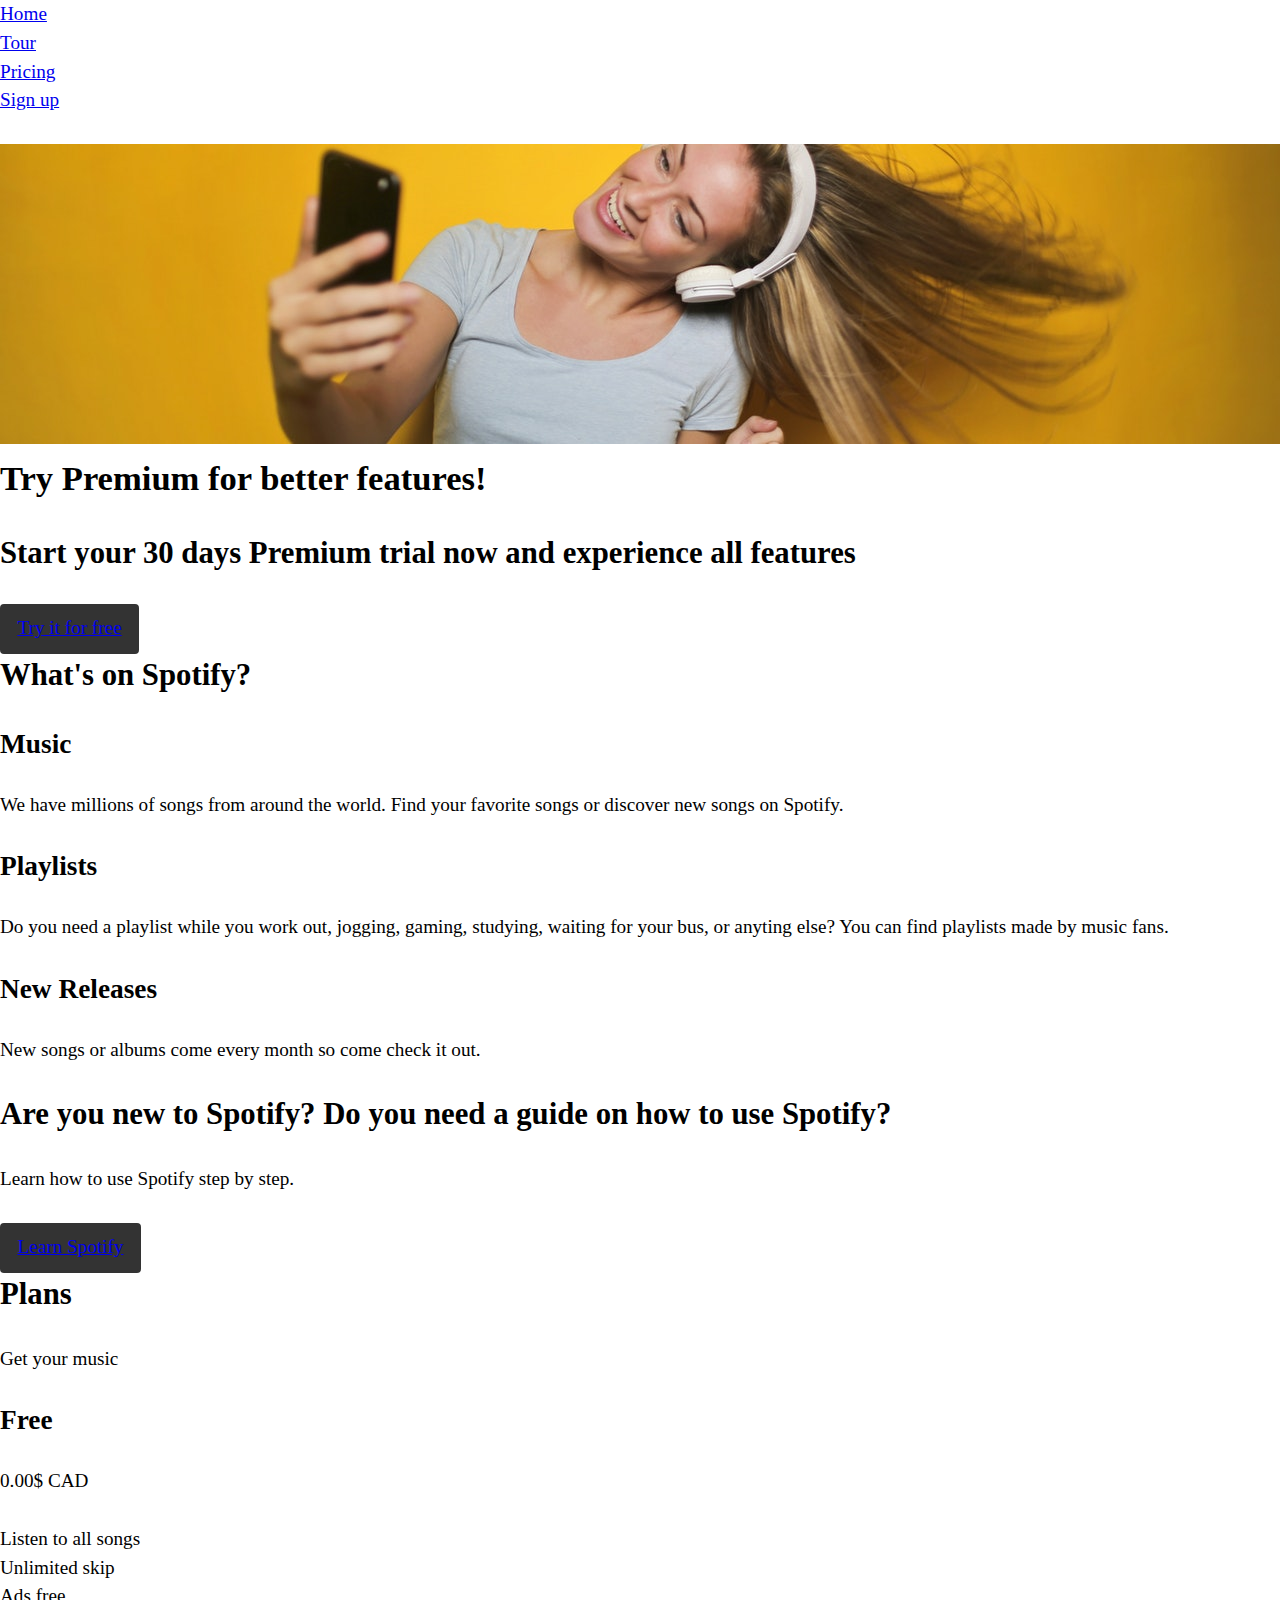
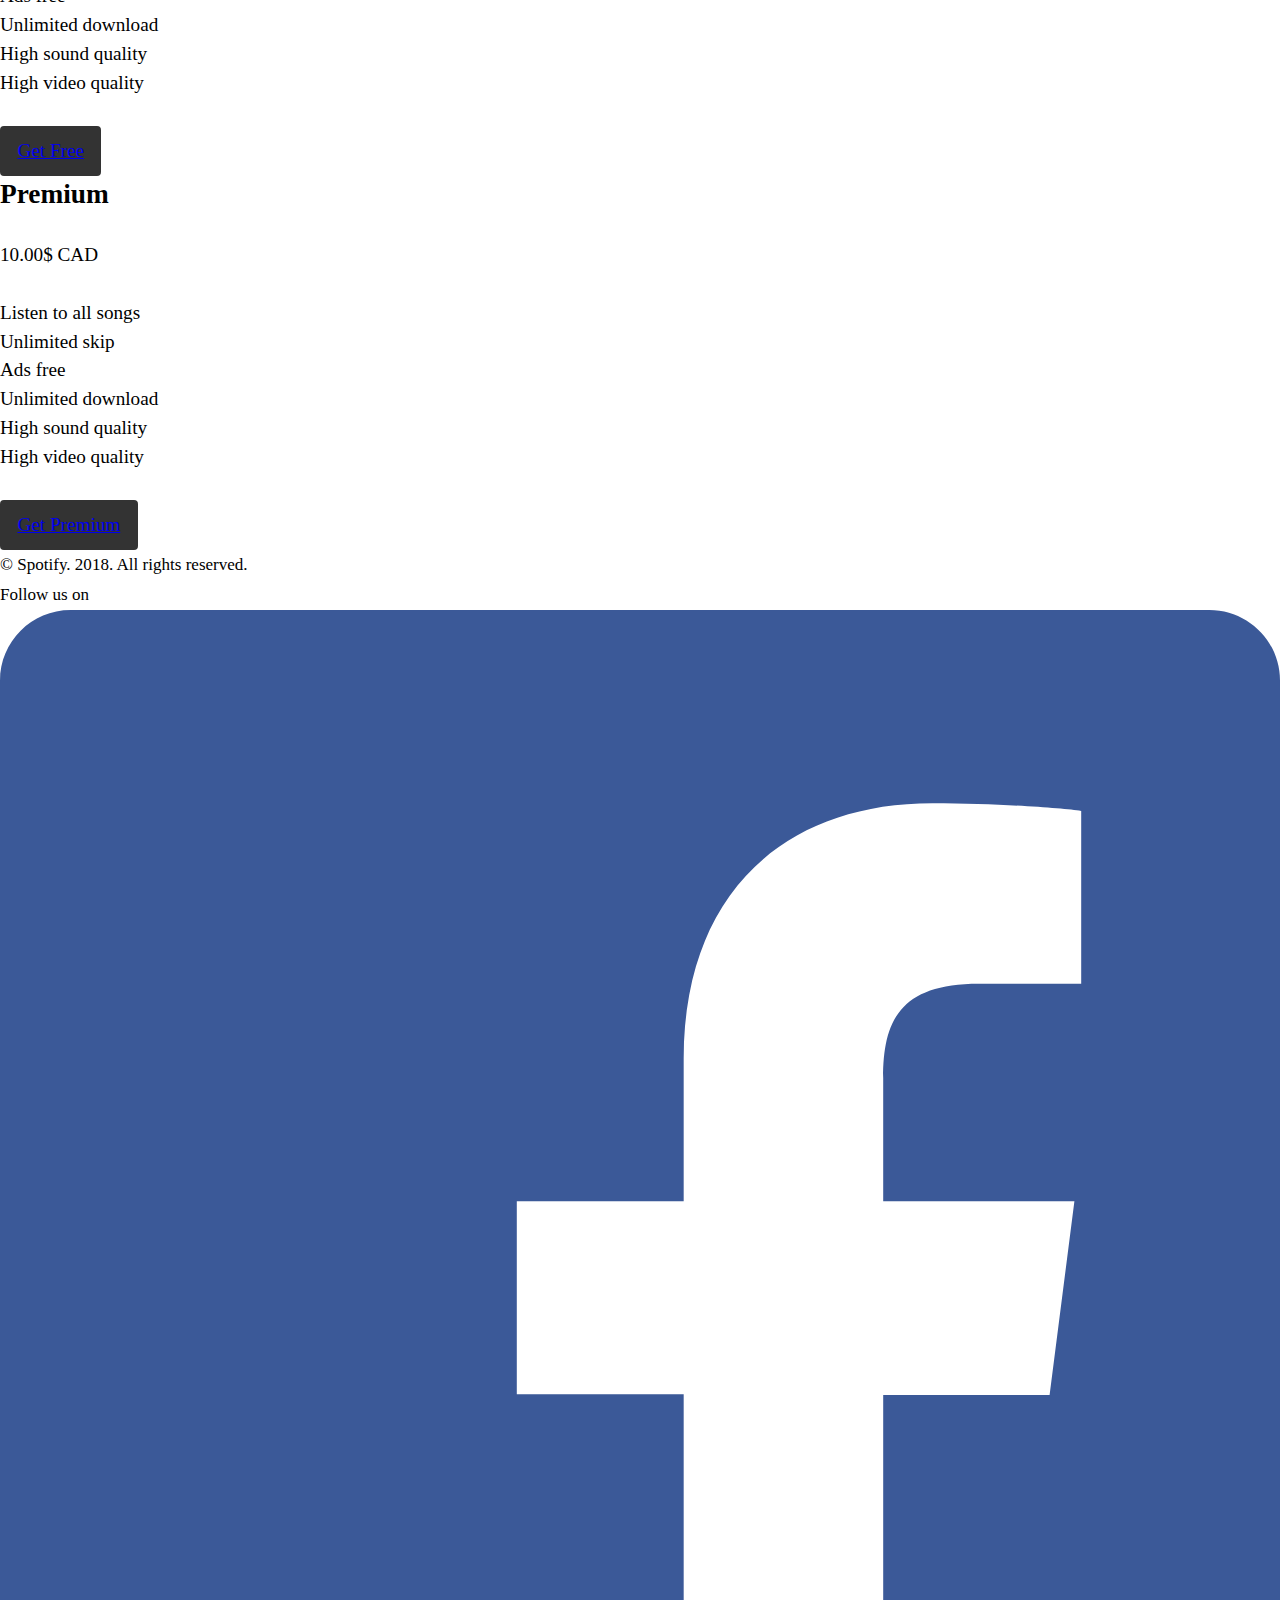
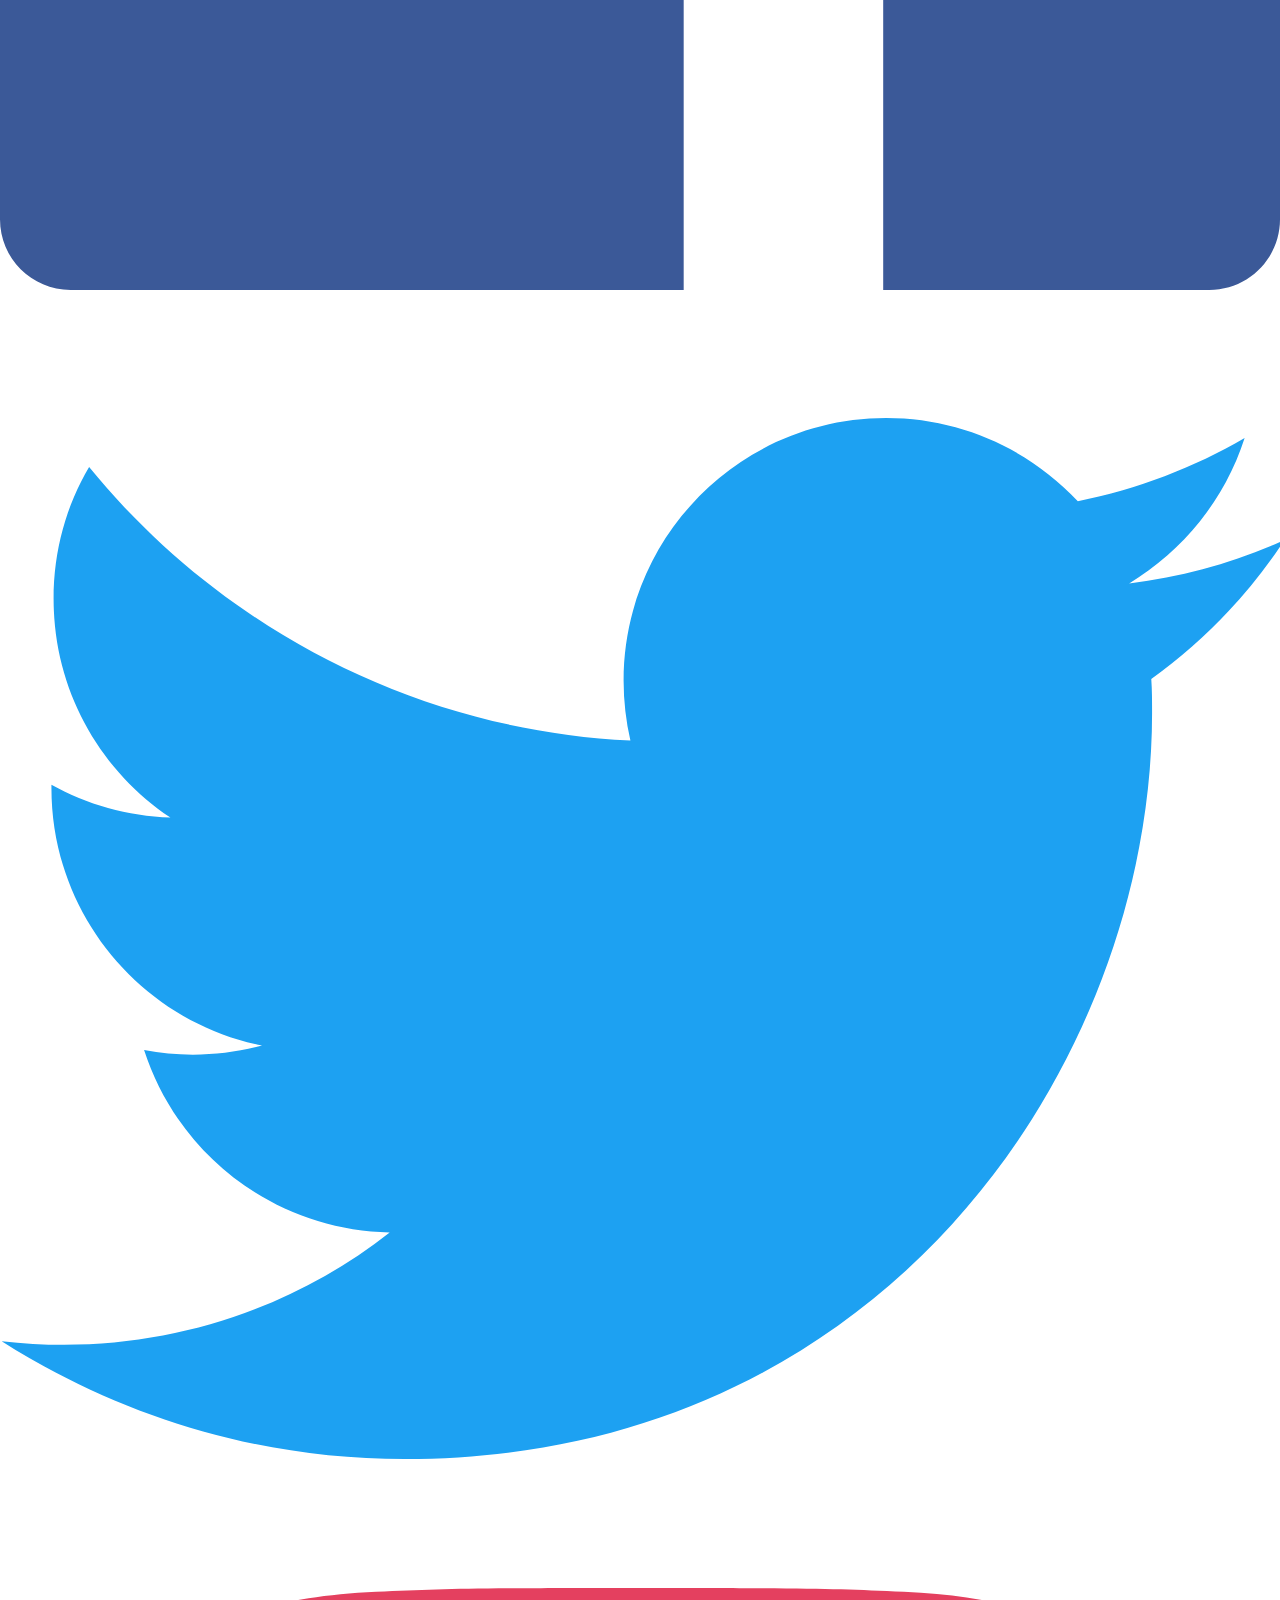
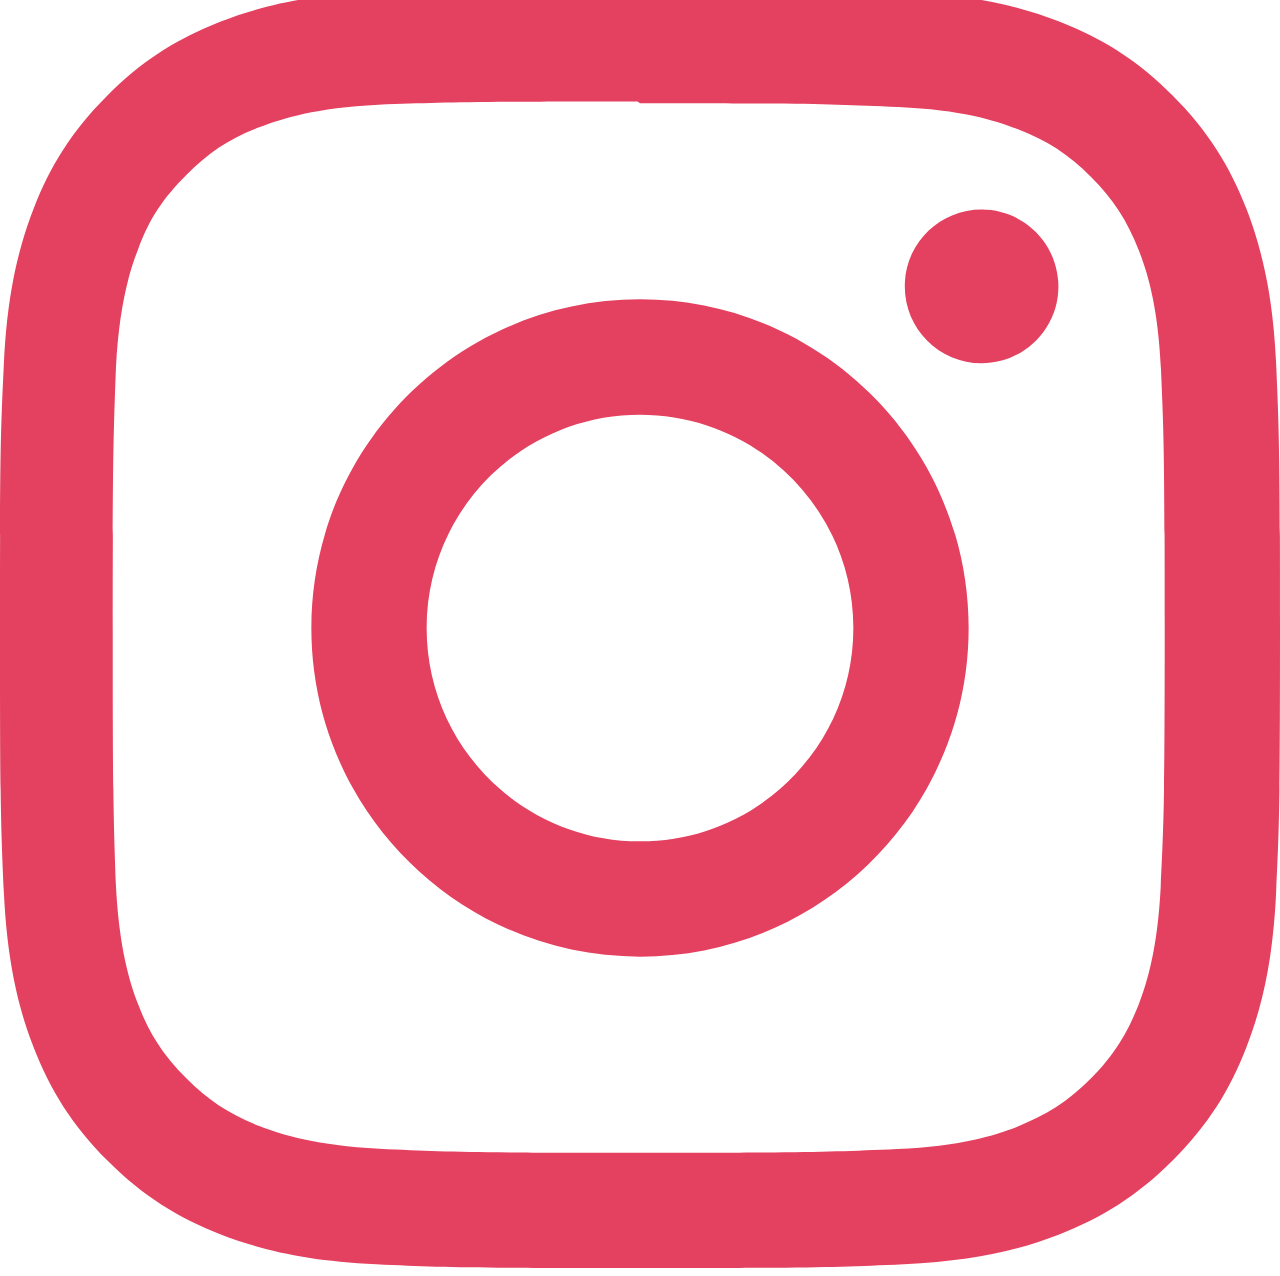
==== index.html @ 16ca2a99 "Add content to homepage" ====
<!DOCTYPE html>
<html lang="en-ca">
<head>
  <meta charset="utf-8">
  <title>Spotify–Home</title>
  <meta name="viewport" content="width=device-width,initial-scale=1">
  <link href="css/modules.css" rel="stylesheet">
  <link href="css/grid.css" rel="stylesheet">
  <link href="css/type.css" rel="stylesheet">
  <link href="css/main.css" rel="stylesheet">
</head>
<body>
  <header>
    <nav>
      <ul class="list-group">
        <li><a href="index.html">Home</a></li>
        <li><a href="tour.html">Tour</li>
        <li><a href="pricing.html">Pricing</a></li>
        <li><a href="sign-up.html">Sign up</a></li>
      </ul>
    </nav>
  </header>
  <main>
    <div>
      <img src="images/banner.jpeg" alt="Banner">
      <h1>Try Premium for better features!</h1>
      <h2>Start your 30 days Premium trial now and experience all features</h2>
      <button type="button" id="try-free"><a href="pricing.html">Try it for free</a></button>
    </div>
  </main>
  <section>
    <h2>What's on Spotify?</h2>
    <h3>Music</h3>
    <p>We have millions of songs from around the world. Find your favorite songs or discover new songs on Spotify.</p>
    <h3>Playlists</h3>
    <p>Do you need a playlist while you work out, jogging, gaming, studying, waiting for your bus, or anyting else? You can find playlists made by music fans.</p>
    <h3>New Releases</h3>
    <p>New songs or albums come every month so come check it out.</p>
  </section>
  <section>
    <h2>Are you new to Spotify? Do you need a guide on how to use Spotify?</h2>
    <p>Learn how to use Spotify step by step.</p>
    <button type="button" id="learn-spotify"><a href="tour.html">Learn Spotify</a></button>
  </section>
  <section>
    <h2>Plans</h2>
    <p>Get your music</p>
    <div>
      <div>
        <h3>Free</h3>
        <p>0.00$ CAD</p>
        <ul class="list-group">
          <li>Listen to all songs</li>
          <li>Unlimited skip</li>
          <li>Ads free</li>
          <li>Unlimited download</li>
          <li>High sound quality</li>
          <li>High video quality</li>
        </ul>
        <button type="button" id="free-plan"><a href="#">Get Free</a></button>
      </div>
      <div>
        <h3>Premium</h3>
        <p>10.00$ CAD</p>
        <ul class="list-group">
          <li>Listen to all songs</li>
          <li>Unlimited skip</li>
          <li>Ads free</li>
          <li>Unlimited download</li>
          <li>High sound quality</li>
          <li>High video quality</li>
        </ul>
        <button type="button" id="premium-plan"><a href="#">Get Premium</a></button>
      </div>
    </div>
    <footer>
      <div>
        <small>© Spotify. 2018. All rights reserved.</small>
      </div>
      <div>
        <small>Follow us on</small>
        <img src="images/facebook.svg" alt="Facebook">
        <img src="images/twitter.svg" alt="Twitter">
        <img src="images/instagram.svg" alt="Instagram">
      </div>
    </footer>
</body>
</html>
---- css/modules.css ----
/*
 * Modulifier || Code released under the UNLICENSE
 * Code under other copyrights & licenses listed below.
 * https://modulifier.web-dev.tools/#responsive;images;list-group;embed;media-object;icons;hidden;positioning;nice-lists;forms;buttons;accessibility;print
 */

@-moz-viewport { width: device-width; scale: 1; }
@-ms-viewport { width: device-width; scale: 1; }
@-o-viewport { width: device-width; scale: 1; }
@-webkit-viewport { width: device-width; scale: 1; }
@viewport { width: device-width; scale: 1; }

html {
  box-sizing: border-box;
  -moz-text-size-adjust: 100%;
  -ms-text-size-adjust: 100%;
  -webkit-text-size-adjust: 100%;
  text-size-adjust: 100%;
}

*, *::before, *::after {
  box-sizing: inherit;
}

body {
  margin: 0;
}

article,
aside,
details,
figcaption,
figure,
footer,
header,
main,
menu,
nav,
section,
summary {
  display: block;
}

audio,
canvas,
progress,
video {
  display: inline-block;
  vertical-align: baseline;
}

template {
  display: none;
}

details {
  cursor: pointer;
}

audio:not([controls]) {
  display: none;
  height: 0;
}

a,
area,
button,
input,
label,
select,
textarea,
[tabindex] {
  -ms-touch-action: manipulation;
  touch-action: manipulation;
}

img {
  border: 0;
}

.img-flex,
.img-flex img {
  display: block;
  width: 100%;
}

svg {
  fill: currentColor;
}

svg:not(:root) {
  overflow: hidden;
}

svg.img-flex {
  width: 100%;
  height: 100%;
}

.image-replacement, .ir {
  overflow: hidden;
  direction: ltr;
  text-align: left;
  text-indent: 100%;
  white-space: nowrap;
}

.list-group, .list-group-inline, .list-group--inline {
  padding-left: 0;
  list-style-type: none;
}

.list-group > dd {
  margin-left: 0;
}

.list-group-inline::before,
.list-group-inline::after,
.list-group--inline::before,
.list-group--inline::after {
  content: "";
  display: table;
}

.list-group-inline::after,
.list-group--inline::after {
  clear: both;
}

.list-group-inline > li,
.list-group--inline > li {
  display: inline-block;
}

.list-group-inline > dt,
.list-group--inline > dt {
  clear: left;
  float: left;
  width: 11em;
}

.list-group-inline > dd,
.list-group--inline > dd {
  float: left;
  min-width: 12em;
}

.embed {
  margin-left: 0;
  margin-right: 0;
  overflow: hidden;
  position: relative;
  width: 100%;
}

.embed-1by1, .embed--1by1 {
  padding-top: 100%; /* Square */
}

.embed-4by3, .embed--4by3 {
  padding-top: 75%; /* Traditional TV/computer screens */
}

.embed-iso216, .embed--iso216 {
  padding-top: 70.92%; /* A-standard paper sizes */
}

.embed-3by2, .embed--3by2 {
  padding-top: 66.6%; /* Classic 35 mm film & most digital photos, landscape */
}

.embed-2by3, .embed--2by3 {
  padding-top: 150%; /* Classic 35 mm film & most digital photos, portrait */
}

.embed-golden, .embed--golden {
  padding-top: 61.8%; /* The Golden Ratio */
}

.embed-16by9, .embed--16by9 {
  padding-top: 56.25%; /* HD TV */
}

.embed-185by100, .embed--185by100 {
  padding-top: 54.05%; /* Common widescreen cinema */
}

.embed-24by10, .embed--24by10 {
  padding-top: 41.667%; /* Widescreen cinema: 2.4:1 */
}

.embed-3by1, .embed--3by1 {
  padding-top: 33.3333%; /* Panorama photos */
}

.embed-4by1, .embed--4by1 {
  padding-top: 25%; /* Polyvision */
}

.embed-5by1, .embed--5by1 {
  padding-top: 20%; /* Really wide... */
}

.embed-item, .embed__item {
  min-height: 100%;
  left: 0;
  position: absolute;
  top: 0;
  width: 100%;
}

.media {
  overflow: hidden;
}

.media-img, .media__img {
  float: left;
}

.media-img-reversed, .media__img--reversed {
  float: right;
}

.media-img-stacked, .media__img--stacked {
  float: none;
}

.media-body, .media__body {
  overflow: hidden;
  min-width: 12em; /* Slightly less than 200px, responsiveness built in */
}

.icon {
  display: inline-block;
  position: relative;
  background: transparent none no-repeat center center;
  background-size: contain;
  vertical-align: middle;
}

.i-16, .i--16 {
  height: 16px;
  width: 16px;
}

.i-18, .i--18 {
  height: 18px;
  width: 18px;
}

.i-20, .i--20 {
  height: 20px;
  width: 20px;
}

.i-24, .i--24 {
  height: 24px;
  width: 24px;
}

.i-32, .i--32 {
  height: 32px;
  width: 32px;
}

.i-48, .i--48 {
  height: 48px;
  width: 48px;
}

.i-64, .i--64 {
  height: 64px;
  width: 64px;
}

.i-96, .i--96 {
  height: 96px;
  width: 96px;
}

.i-128, .i--128 {
  height: 128px;
  width: 128px;
}

.i-192, .i--192 {
  height: 192px;
  width: 192px;
}

.i-256, .i--256 {
  height: 256px;
  width: 256px;
}

.icon img,
.icon svg {
  left: 0;
  height: 100%;
  position: absolute;
  top: 0;
  width: 100%;
  fill: currentColor;
}

.icon-label {
  vertical-align: middle;
}

.icon-link,
.icon-link:focus,
.icon-link:hover {
  text-decoration: none;
}

[hidden], .hidden {
  /* stylelint-disable declaration-no-important */
  display: none !important;
  visibility: hidden !important;
  /* stylelint-enable */
}

.visually-hidden {
  height: 1px;
  margin: -1px;
  overflow: hidden;
  padding: 0;
  position: absolute;
  width: 1px;
  border: 0;
  clip: rect(0 0 0 0);
  clip-path: inset(50%);
}

.visually-hidden.focusable:active, .visually-hidden.focusable:focus {
  height: auto;
  margin: 0;
  overflow: visible;
  position: static;
  width: auto;
  clip: auto;
  clip-path: none;
}

.invisible {
  visibility: hidden;
}

.chop,
.crop {
  overflow: hidden;
}

.truncate {
  max-width: 100%;
  overflow: hidden;
  width: 100%;
  text-overflow: ellipsis;
  white-space: nowrap;
}

.scrollable {
  max-width: 100%;
  overflow-x: auto;
  overflow-y: hidden;
  -webkit-overflow-scrolling: touch;
}

.clearfix::after {
  content: " ";
  display: block;
  clear: both;
}

.left {
  float: left;
}

.right {
  float: right;
}

.center-text,
.center-flow {
  text-align: center;
}

.center-block {
  margin-left: auto;
  margin-right: auto;
}

.no-auto-margins,
.not-centered {
  /* stylelint-disable declaration-no-important */
  margin-left: 0 !important;
  margin-right: 0 !important;
  /* stylelint-enable */
}

.center-content,
.center-content-vertical,
.center-contents,
.center-contents-vertical {
  display: -webkit-flex;
  display: -ms-flexbox;
  display: flex;
  -webkit-justify-content: center;
  -ms-flex-pack: center;
  justify-content: center;
  -webkit-align-items: center;
  -ms-flex-align: center;
  align-items: center;
  -webkit-align-content: center;
  -ms-flex-line-pack: center;
  align-content: center;
  -webkit-flex-direction: column wrap;
  -ms-flex-direction: column wrap;
  flex-flow: column wrap;
}

.center-content-start,
.center-content-vertical-start,
.center-contents-start,
.center-contents-vertical-start {
  display: -webkit-flex;
  display: -ms-flexbox;
  display: flex;
  -webkit-justify-content: center;
  -ms-flex-pack: center;
  justify-content: center;
  -webkit-flex-direction: column wrap;
  -ms-flex-direction: column wrap;
  flex-flow: column wrap;
}

.center-content-horizontal,
.center-contents-horizontal {
  display: -webkit-flex;
  display: -ms-flexbox;
  display: flex;
  -webkit-justify-content: center;
  -ms-flex-pack: center;
  justify-content: center;
  -webkit-align-items: center;
  -ms-flex-align: center;
  align-items: center;
  -webkit-align-content: center;
  -ms-flex-line-pack: center;
  align-content: center;
  -webkit-flex-direction: row wrap;
  -ms-flex-direction: row wrap;
  flex-flow: row wrap;
}

.inline {
  display: inline;
}

.block {
  display: block;
}

.inline-block, .ib {
  display: inline-block;
}

.valign-top {
  vertical-align: top;
}

.valign-bottom {
  vertical-align: bottom;
}

.valign-middle {
  vertical-align: middle;
}

.fixed {
  position: fixed;
}

.relative {
  position: relative;
}

[class*="pin-"],
.absolute {
  position: absolute;
}

.static {
  position: static;
}

.zindex-1 {
  z-index: 1;
}

.zindex-2 {
  z-index: 2;
}

.zindex-3 {
  z-index: 3;
}

.zindex-1000 {
  z-index: 1000;
}

.pin-top-left,
.pin-left-top,
.pin-tl,
.pin-lt {
  top: 0;
  left: 0;
}

.pin-top-right,
.pin-right-top,
.pin-tr,
.pin-rt {
  top: 0;
  right: 0;
}

.pin-bottom-left,
.pin-left-bottom,
.pin-bl,
.pin-lb {
  bottom: 0;
  left: 0;
}

.pin-bottom-right,
.pin-right-bottom,
.pin-br,
.pin-rb {
  bottom: 0;
  right: 0;
}

.pin-top-center,
.pin-center-top,
.pin-tc,
.pin-ct {
  left: 50%;
  top: 0;
  transform: translateX(-50%);
}

.pin-bottom-center,
.pin-center-bottom,
.pin-bc,
.pin-cb {
  bottom: 0;
  left: 50%;
  transform: translateX(-50%);
}

.pin-center-left,
.pin-left-center,
.pin-cl,
.pin-lc {
  left: 0;
  top: 50%;
  transform: translateY(-50%);
}

.pin-center-right,
.pin-right-center,
.pin-cr,
.pin-rc {
  right: 0;
  top: 50%;
  transform: translateY(-50%);
}

.pin-center, .pin-c {
  left: 50%;
  top: 50%;
  transform: translate(-50%, -50%);
}

.width-quarter, .w-1-4 {
  width: 25%;
}

.width-half, .w-1-2 {
  width: 50%;
}

.width-full, .w-1 {
  width: 100%;
}

.height-quarter, .h-1-4 {
  height: 25%;
}

.height-half, .h-1-2 {
  height: 50%;
}

.height-full, .h-1 {
  height: 100%;
}

.height-win-quarter, .h-w-1-4 {
  height: 25vh;
  max-height: 46em;
}

.height-win-half, .h-w-1-2 {
  height: 50vh;
  max-height: 46em;
}

.height-win-full, .h-w-1 {
  height: 100vh;
  max-height: 46em;
}

ul {
  list-style-type: none;
}

ul > li::before {
  content: "·";
  float: left;
  margin-left: -1.6em;
  width: 1.3em;
  text-align: right;
}

ol {
  counter-reset: ol-simple-numbers;
  list-style-type: none;
}

ol > li::before {
  float: left;
  margin-left: -1.6em;
  width: 1.3em;
  counter-increment: ol-simple-numbers;
  content: counter(ol-simple-numbers);
  text-align: right;
}

.list-group > li::before,
.list-group-inline > li::before,
.list-group--inline > li::before {
  content: none;
}

/* stylelint-disable no-descending-specificity */

/*
 * (c) Nicolas Gallagher and Jonathan Neal of Normalize.css || MIT License
 *     https://necolas.github.io/normalize.css/
 */

button,
input,
optgroup,
select,
textarea {
  color: inherit;
  font: inherit;
  margin: 0;
}

button,
input {
  overflow: visible;
}

button,
select {
  text-transform: none;
}

button,
html [type="button"],
[type="reset"],
[type="submit"] {
  -webkit-appearance: button;
  cursor: pointer;
}

button[disabled],
html input[disabled] {
  cursor: default;
}

button::-moz-focus-inner,
input::-moz-focus-inner {
  border: 0;
  padding: 0;
}

[type="checkbox"],
[type="radio"] {
  opacity: 0;
  position: absolute;
  height: 1px;
  width: 1px;
}

[type="number"]::-webkit-inner-spin-button,
[type="number"]::-webkit-outer-spin-button {
  height: auto;
}

[type="search"]::-webkit-search-cancel-button,
[type="search"]::-webkit-search-decoration {
  -webkit-appearance: none;
}

fieldset {
  padding-left: 0;
  padding-right: 0;

  border: 0;
  border-top: 2px solid #666;
}

legend {
  color: inherit;
  display: table;
  max-width: 100%;
  padding: 0 .3em 0 0;
  white-space: normal;

  border: 0;

  font-weight: bold;
}

optgroup {
  font-weight: bold;
}

::-webkit-input-placeholder {
  color: inherit;
  opacity: .54;
}

::-webkit-file-upload-button {
  -webkit-appearance: button;
  font: inherit;
}

/* End Normalize.css code */

label,
.label-block {
  display: block;
  cursor: pointer;
}

[type="checkbox"] + label,
[type="radio"] + label,
.label-inline {
  display: inline-block;
}

input:not([type]),
[type="text"],
[type="number"],
[type="search"],
[type="url"],
[type="email"],
[type="password"],
[type="tel"],
[type="datetime-local"],
[type="month"],
[type="week"],
[type="date"],
[type="time"],
[type="range"],
select,
textarea {
  -moz-appearance: none;
  -webkit-appearance: none;
  appearance: none;
}

input,
textarea {
  display: block;
  width: 100%;

  background-color: #fff;
  border: 2px solid #666;
  border-radius: 0;
}

label {
  vertical-align: middle;
}

textarea {
  max-width: 100%;
  min-height: 4em;
  overflow: auto;
}

[type="color"] {
  display: inline-block;
  width: 2em;
}

select {
  display: block;
  width: 100%;

  background-image: url("data:image/svg+xml,%3Csvg xmlns='http://www.w3.org/2000/svg' width='256' height='256' viewBox='0 0 256 256'%3E%3Cpath fill='none' stroke='%23000' stroke-miterlimit='10' stroke-width='70' d='M36.3 82.1l91.9 91.8 91.5-91.8'/%3E%3C/svg%3E");
  background-repeat: no-repeat;
  background-position: calc(100% - .4em) center;
  background-size: 18px auto;
  background-color: #fff;
  border: 2px solid #666;
  border-radius: 0;
}

[type="checkbox"] + label::before {
  content: " ";
  display: inline-block;
  height: 1.8em;
  margin-right: .3em;
  position: relative;
  vertical-align: middle;
  top: -.1em;
  width: 1.8em;

  background-color: #fff;
  background-size: cover;
  border: 2px solid #666;

  line-height: inherit;
}

[type="checkbox"]:checked + label::before {
  background-image: url("data:image/svg+xml,%3Csvg xmlns='http://www.w3.org/2000/svg' width='256' height='256' viewBox='0 0 256 256'%3E%3Cpath fill='none' stroke='%23000' stroke-miterlimit='10' stroke-width='50' d='M49.9 130.1l50.8 50.7L206.1 75.2'/%3E%3C/svg%3E");
}

[type="checkbox"]:focus + label::before {
  outline: 3px solid #000;
  z-index: 1000;
}

[type="radio"] + label::before {
  content: " ";
  display: inline-block;
  height: 1.8em;
  margin-right: .3em;
  position: relative;
  vertical-align: middle;
  top: -.1em;
  width: 1.8em;

  background-color: #fff;
  background-size: cover;
  border: 2px solid #666;
  border-radius: 50%;

  line-height: inherit;
}

[type="radio"]:checked + label::before {
  background-image: url("data:image/svg+xml,%3Csvg xmlns='http://www.w3.org/2000/svg' width='256' height='256' viewBox='0 0 256 256'%3E%3Ccircle cx='128' cy='128' r='70.4'/%3E%3C/svg%3E");
}

[type="radio"]:focus + label::before,
[type="radio"] + label:focus::before {
  box-shadow: 0 0 0 3px #000;
  z-index: 1000;
}

[type="range"] {
  border: 0;
  background-color: #fff;
}

[type="range"]::-webkit-slider-runnable-track {
  height: 6px;

  -webkit-appearance: none;
  appearance: none;
  background-color: #ccc;
  border: 0;
  border-radius: 3px;
}

[type="range"]:active::-webkit-slider-runnable-track {
  background-color: #ccc;
}

[type="range"]::-moz-range-track {
  height: 6px;

  -moz-appearance: none;
  appearance: none;
  background-color: #ccc;
  border: 0;
  border-radius: 3px;
}

[type="range"]:active::-moz-range-track {
  background-color: #ccc;
}

[type="range"]::-ms-track {
  height: 6px;

  -ms-appearance: none;
  appearance: none;
  background-color: #ccc;
  border: 0;
  border-radius: 3px;
}

[type="range"]:active::-ms-track {
  background-color: #ccc;
}

[type="range"]::-webkit-slider-thumb {
  margin-top: -4px;
  height: 16px;
  width: 16px;

  -webkit-appearance: none;
  appearance: none;
  background-color: #000;
  border: none;
  border-radius: 50%;
}

[type="range"]:hover::-webkit-slider-thumb {
  background-color: #000;
}

[type="range"]:active::-webkit-slider-thumb {
  background-color: #000;
}

[type="range"]::-moz-range-thumb {
  margin-top: -4px;
  height: 16px;
  width: 16px;

  -webkit-appearance: none;
  appearance: none;
  background-color: #000;
  border: none;
  border-radius: 50%;
}

[type="range"]:hover::-moz-range-thumb {
  background-color: #000;
}

[type="range"]:active::-moz-range-thumb {
  background-color: #000;
}

[type="range"]::-ms-thumb {
  margin-top: -4px;
  height: 16px;
  width: 16px;

  -webkit-appearance: none;
  appearance: none;
  background-color: #000;
  border: none;
  border-radius: 50%;
}

[type="range"]:hover::-ms-thumb {
  background-color: #000;
}

[type="range"]:active::-ms-thumb {
  background-color: #000;
}

[type="checkbox"].hide-custom-input + label::before,
[type="checkbox"] + .hide-custom-input::before,
[type="radio"].hide-custom-input + label::before,
[type="radio"] + .hide-custom-input::before {
  content: none;
  display: none;
}

/* stylelint-enable */

.link-box {
  display: block;
  text-decoration: none;
}

/* stylelint-disable no-descending-specificity */

button,
.btn {
  cursor: pointer;
  display: inline-block;
  margin: 0;
  overflow: visible;
  padding: .375em .75em .42em;
  -webkit-appearance: none;
  -moz-appearance: none;
  appearance: none;
  background-color: #333;
  border-radius: 4px;
  border: 3px solid #333;
  color: #fff;
  font: inherit;
  text-decoration: none;
  text-transform: none;
}

button::-moz-focus-inner {
  border: 0;
  padding: 0;
}

/* stylelint-enable */

button:focus,
button:hover,
.btn:focus,
.btn:hover {
  background-color: #000;
  border-color: #000;
  color: #fff;
}

button[disabled] {
  cursor: default;
}

.btn-light, .btn--light {
  background-color: #e2e2e2;
  border-color: #e2e2e2;
  color: #000;
}

.btn-light:focus,
.btn-light:hover,
.btn--light:focus,
.btn--light:hover {
  background-color: #666;
  border-color: #666;
  color: #fff;
}

.btn-ghost,
.btn--ghost {
  background-color: transparent;
  border-color: #333;
  color: #000;
}

.btn-ghost:focus,
.btn-ghost:hover,
.btn--ghost:focus,
.btn--ghost:hover {
  background-color: #e2e2e2;
  border-color: #000;
  color: #000;
}

.btn-link {
  display: inline;
  padding: 0;
  background-color: transparent;
  border-radius: 0;
  border: 0;
  color: inherit;
}

.btn-link:focus,
.btn-link:hover {
  background-color: transparent;
  color: inherit;
}

a:hover, a:active {
  outline: none;
}

a:focus,
[tabindex="0"]:focus,
details:focus,
summary:focus,
input:focus,
textarea:focus,
button:focus,
select:focus {
  outline: 3px solid #000;
  outline-offset: 0;
}

a:focus, [tabindex="0"]:focus {
  outline-offset: 3px;
}

.skip-links {
  margin: 0;
  padding: 0;
  list-style-type: none;
}

.skip-links > li::before {
  content: none; /* Remove the bullets if nice lists is selected */
}

.skip-links a,
.skip-links button {
  padding: .5em .75em;
  position: absolute;
  top: -10em;
  z-index: 10000; /* To make sure they're always on top */
  background-color: #000;
  border: 0;
  color: #fff;
  font-size: 1.125rem;
  font-weight: bold;
  text-decoration: none;
}

.skip-links a:focus,
.skip-links button:focus {
  outline-offset: 3px;
  top: 0;
}

[aria-busy="true"] {
  cursor: progress;
}

[aria-controls] {
  cursor: pointer;
}

[aria-disabled] {
  cursor: default;
}

.print-only {
  display: none;
  visibility: hidden;
}

.page-break-before {
  page-break-before: always;
}

.page-break-after {
  page-break-after: always;
}

.no-page-break-inside {
  page-break-inside: avoid;
}

@media print {

  /* stylelint-disable declaration-no-important */

  .no-print {
    display: none !important;
    visibility: hidden !important;
  }

  .print-only,
  .force-print {
    display: block !important;
    visibility: visible !important;
  }

  /* stylelint-enable */

  .visually-hidden.force-print {
    height: auto;
    margin: 0;
    overflow: visible;
    padding: 0;
    position: static;
    width: auto;
    border: 0;
    clip: initial;
    clip-path: none;
  }

  /*
   * (c) Fabien Sa || MIT License
   *     http://bafs.github.io/Gutenberg/
   */

  table,
  blockquote,
  pre,
  code,
  figure,
  li,
  hr,
  ul,
  ol,
  a,
  tr {
    page-break-inside: avoid;
  }

  h1, h2, h3, h4, h5, h6, p, a {
    orphans: 3;
    widows: 3;
  }

  h1,
  h2,
  h3,
  h4,
  h5,
  h6 {
    page-break-after: avoid;
    page-break-inside: avoid;
  }

  h1 + p,
  h2 + p,
  h3 + p,
  h4 + p,
  h5 + p,
  h6 + p {
    page-break-before: avoid;
  }

  img {
    page-break-after: auto;
    page-break-before: auto;
    page-break-inside: avoid;
  }

  /* stylelint-disable declaration-no-important */

  pre {
    white-space: pre-wrap !important;
    word-wrap: break-word;
  }

  /* stylelint-enable */

  /* End Gutenberg code */

  /*
   * (c) HTML5 Boilerplate || MIT License
   *     https://html5boilerplate.com/
   */

  /* stylelint-disable declaration-no-important */

  *, *::before, *::after, *::first-letter, *::first-line {
    background: none transparent !important;
    color: #000 !important;
    box-shadow: none !important;
    text-shadow: none !important;
  }

  /* stylelint-enable */

  a, a:visited {
    text-decoration: underline;
  }

  a[href]::after {
    content: " (" attr(href) ")";
  }

  abbr[title]::after {
    content: " (" attr(title) ")";
  }

  a[href^="#"]::after,
  a[href^="javascript:"]::after,
  a.no-print-href::after,
  a.href-no-print::after {
    content: "";
  }

  thead {
    display: table-header-group;
  }

  /* End HTML5 Boilerplate code */

}
---- css/grid.css ----
/*
  Gridifier || Code released under the UNLICENSE
  https://gridifier.web-dev.tools/#xs,4,0,0,0;s,4,25,0,0;m,4,38,1,1;l,4,60,1,1
*/

.grid {
  margin: 0;
  padding: 0;
  letter-spacing: -.31em;
  text-rendering: optimizeSpeed;
  display: -webkit-flex;
  display: -ms-flexbox;
  display: flex;
  -webkit-flex-flow: row wrap;
  -ms-flex-flow: row wrap;
  flex-flow: row wrap;
}

.grid-bottom {
  -webkit-align-items: flex-end;
  -ms-align-items: flex-end;
  align-items: flex-end;
}

.grid-middle {
  -webkit-align-items: center;
  -ms-align-items: center;
  align-items: center;
}

.grid-stretch {
  -webkit-align-items: stretch;
  -ms-align-items: stretch;
  align-items: stretch;
}

.opera-only :-o-prefocus,
.grid {
  word-spacing: -.43em;
}

.unit {
  letter-spacing: normal;
  text-rendering: auto;
  vertical-align: top;
  word-spacing: normal;
  display: inline-block;
  visibility: visible;
}

.grid-bottom .unit {
  vertical-align: bottom;
}

.grid-middle .unit {
  vertical-align: middle;
}

[class*="unit-push-"],
[class*="unit-pull-"] {
  position: relative;
}

.unit-content-distribute {
  display: -ms-flexbox;
  display: -webkit-flex;
  display: flex;
  -ms-flex-direction: column;
  -webkit-flex-direction: column;
  flex-direction: column;
  -ms-flex-pack: justify;
  -webkit-justify-content: space-between;
  justify-content: space-between;
}

.unit-content-center,
.unit-content-center-vertical {
  display: -webkit-flex;
  display: -ms-flexbox;
  display: flex;
  -webkit-justify-content: center;
  -ms-flex-pack: center;
  justify-content: center;
  -webkit-align-items: center;
  -ms-flex-align: center;
  align-items: center;
  -webkit-align-content: center;
  -ms-flex-line-pack: center;
  align-content: center;
  -webkit-flex-direction: column wrap;
  -ms-flex-direction: column wrap;
  flex-flow: column wrap;
}

.unit-content-center-horizontal {
  display: -webkit-flex;
  display: -ms-flexbox;
  display: flex;
  -webkit-justify-content: center;
  -ms-flex-pack: center;
  justify-content: center;
  -webkit-align-items: center;
  -ms-flex-align: center;
  align-items: center;
  -webkit-align-content: center;
  -ms-flex-line-pack: center;
  align-content: center;
  -webkit-flex-direction: row wrap;
  -ms-flex-direction: row wrap;
  flex-flow: row wrap;
}

.content-fill,
.content-stretch {
  -ms-flex-grow: 2;
  -webkit-flex-grow: 2;
  flex-grow: 2;
  max-width: 100%; /* @bugfix: IE 10, 11 */
}

.content-shrink {
  -ms-align-self: center;
  -webkit-align-self: center;
  align-self: center;
}

.unit-xs-hidden,
.xs-0 {
  display: none;
  visibility: hidden;
}

.unit-xs-centered {
  margin: 0 auto;
}

.unit-xs-1,
.xs-1 {
  display: block;
  visibility: visible;
  width: 100%;
}

.unit-xs-1-2,
.xs-1-2 {
  width: 50%;
}

.unit-xs-1-3,
.xs-1-3 {
  width: 33.3333%;
}

.unit-xs-2-3,
.xs-2-3 {
  width: 66.6667%;
}

.unit-xs-1-4,
.xs-1-4 {
  width: 25%;
}

.unit-xs-3-4,
.xs-3-4 {
  width: 75%;
}

.unit-xs-1-2,
.xs-1-2,
.unit-xs-1-3,
.xs-1-3,
.unit-xs-2-3,
.xs-2-3,
.unit-xs-1-4,
.xs-1-4,
.unit-xs-3-4,
.xs-3-4 {
  display: inline-block;
  visibility: visible;
}

.unit-xs-1-2[class*="-content-"],
.xs-1-2[class*="-content-"],
.unit-xs-1-3[class*="-content-"],
.xs-1-3[class*="-content-"],
.unit-xs-2-3[class*="-content-"],
.xs-2-3[class*="-content-"],
.unit-xs-1-4[class*="-content-"],
.xs-1-4[class*="-content-"],
.unit-xs-3-4[class*="-content-"],
.xs-3-4[class*="-content-"] {
  display: -webkit-flex;
  display: -ms-flexbox;
  display: flex;
}

.unit-xs-content-distribute,
.xs-content-distribute {
  display: -ms-flexbox;
  display: -webkit-flex;
  display: flex;
  -ms-flex-direction: column;
  -webkit-flex-direction: column;
  flex-direction: column;
  -ms-flex-pack: justify;
  -webkit-justify-content: space-between;
  justify-content: space-between;
}

.unit-xs-content-center,
.unit-xs-content-center-vertical {
  display: -webkit-flex;
  display: -ms-flexbox;
  display: flex;
  -webkit-justify-content: center;
  -ms-flex-pack: center;
  justify-content: center;
  -webkit-align-items: center;
  -ms-flex-align: center;
  align-items: center;
  -webkit-align-content: center;
  -ms-flex-line-pack: center;
  align-content: center;
  -webkit-flex-direction: column wrap;
  -ms-flex-direction: column wrap;
  flex-flow: column wrap;
}

.unit-xs-content-center-horizontal {
  display: -webkit-flex;
  display: -ms-flexbox;
  display: flex;
  -webkit-justify-content: center;
  -ms-flex-pack: center;
  justify-content: center;
  -webkit-align-items: center;
  -ms-flex-align: center;
  align-items: center;
  -webkit-align-content: center;
  -ms-flex-line-pack: center;
  align-content: center;
  -webkit-flex-direction: row wrap;
  -ms-flex-direction: row wrap;
  flex-flow: row wrap;
}

.xs-content-fill,
.xs-content-stretch {
  -ms-flex-grow: 2;
  -webkit-flex-grow: 2;
  flex-grow: 2;
  max-width: 100%; /* @bugfix: IE 10, 11 */
}

.xs-content-shrink {
  -ms-align-self: center;
  -webkit-align-self: center;
  align-self: center;
}

@media only screen and (min-width: 25em) {

  .unit-s-hidden,
  .s-0 {
    display: none;
    visibility: hidden;
  }

  .unit-s-centered {
    margin: 0 auto;
  }

  .unit-s-1,
  .s-1 {
    display: block;
    visibility: visible;
    width: 100%;
  }

  .unit-s-1-2,
  .s-1-2 {
    width: 50%;
  }

  .unit-s-1-3,
  .s-1-3 {
    width: 33.3333%;
  }

  .unit-s-2-3,
  .s-2-3 {
    width: 66.6667%;
  }

  .unit-s-1-4,
  .s-1-4 {
    width: 25%;
  }

  .unit-s-3-4,
  .s-3-4 {
    width: 75%;
  }

  .unit-s-1-2,
  .s-1-2,
  .unit-s-1-3,
  .s-1-3,
  .unit-s-2-3,
  .s-2-3,
  .unit-s-1-4,
  .s-1-4,
  .unit-s-3-4,
  .s-3-4 {
    display: inline-block;
    visibility: visible;
  }

  .unit-s-1-2[class*="-content-"],
  .s-1-2[class*="-content-"],
  .unit-s-1-3[class*="-content-"],
  .s-1-3[class*="-content-"],
  .unit-s-2-3[class*="-content-"],
  .s-2-3[class*="-content-"],
  .unit-s-1-4[class*="-content-"],
  .s-1-4[class*="-content-"],
  .unit-s-3-4[class*="-content-"],
  .s-3-4[class*="-content-"] {
    display: -webkit-flex;
    display: -ms-flexbox;
    display: flex;
  }

  .unit-s-content-distribute,
  .s-content-distribute {
    display: -ms-flexbox;
    display: -webkit-flex;
    display: flex;
    -ms-flex-direction: column;
    -webkit-flex-direction: column;
    flex-direction: column;
    -ms-flex-pack: justify;
    -webkit-justify-content: space-between;
    justify-content: space-between;
  }

  .unit-s-content-center,
  .unit-s-content-center-vertical {
    display: -webkit-flex;
    display: -ms-flexbox;
    display: flex;
    -webkit-justify-content: center;
    -ms-flex-pack: center;
    justify-content: center;
    -webkit-align-items: center;
    -ms-flex-align: center;
    align-items: center;
    -webkit-align-content: center;
    -ms-flex-line-pack: center;
    align-content: center;
    -webkit-flex-direction: column wrap;
    -ms-flex-direction: column wrap;
    flex-flow: column wrap;
  }

  .unit-s-content-center-horizontal {
    display: -webkit-flex;
    display: -ms-flexbox;
    display: flex;
    -webkit-justify-content: center;
    -ms-flex-pack: center;
    justify-content: center;
    -webkit-align-items: center;
    -ms-flex-align: center;
    align-items: center;
    -webkit-align-content: center;
    -ms-flex-line-pack: center;
    align-content: center;
    -webkit-flex-direction: row wrap;
    -ms-flex-direction: row wrap;
    flex-flow: row wrap;
  }

  .s-content-fill,
  .s-content-stretch {
    -ms-flex-grow: 2;
    -webkit-flex-grow: 2;
    flex-grow: 2;
    max-width: 100%; /* @bugfix: IE 10, 11 */
  }

  .s-content-shrink {
    -ms-align-self: center;
    -webkit-align-self: center;
    align-self: center;
  }

}

@media only screen and (min-width: 38em) {

  .unit-m-hidden,
  .m-0 {
    display: none;
    visibility: hidden;
  }

  .unit-m-centered {
    margin: 0 auto;
  }

  .unit-m-1,
  .m-1 {
    display: block;
    visibility: visible;
    width: 100%;
  }

  .unit-offset-m-0 {
    margin-left: 0;
  }

  .unit-push-m-0,
  .unit-pull-m-0 {
    left: 0;
  }

  .unit-m-1-2,
  .m-1-2 {
    width: 50%;
  }

  .unit-offset-m-1-2 {
    margin-left: 50%;
  }

  .unit-push-m-1-2 {
    left: 50%;
  }

  .unit-pull-m-1-2 {
    left: -50%;
  }

  .unit-m-1-3,
  .m-1-3 {
    width: 33.3333%;
  }

  .unit-offset-m-1-3 {
    margin-left: 33.3333%;
  }

  .unit-push-m-1-3 {
    left: 33.3333%;
  }

  .unit-pull-m-1-3 {
    left: -33.3333%;
  }

  .unit-m-2-3,
  .m-2-3 {
    width: 66.6667%;
  }

  .unit-offset-m-2-3 {
    margin-left: 66.6667%;
  }

  .unit-push-m-2-3 {
    left: 66.6667%;
  }

  .unit-pull-m-2-3 {
    left: -66.6667%;
  }

  .unit-m-1-4,
  .m-1-4 {
    width: 25%;
  }

  .unit-offset-m-1-4 {
    margin-left: 25%;
  }

  .unit-push-m-1-4 {
    left: 25%;
  }

  .unit-pull-m-1-4 {
    left: -25%;
  }

  .unit-m-3-4,
  .m-3-4 {
    width: 75%;
  }

  .unit-offset-m-3-4 {
    margin-left: 75%;
  }

  .unit-push-m-3-4 {
    left: 75%;
  }

  .unit-pull-m-3-4 {
    left: -75%;
  }

  .unit-m-1-2,
  .m-1-2,
  .unit-m-1-3,
  .m-1-3,
  .unit-m-2-3,
  .m-2-3,
  .unit-m-1-4,
  .m-1-4,
  .unit-m-3-4,
  .m-3-4 {
    display: inline-block;
    visibility: visible;
  }

  .unit-m-1-2[class*="-content-"],
  .m-1-2[class*="-content-"],
  .unit-m-1-3[class*="-content-"],
  .m-1-3[class*="-content-"],
  .unit-m-2-3[class*="-content-"],
  .m-2-3[class*="-content-"],
  .unit-m-1-4[class*="-content-"],
  .m-1-4[class*="-content-"],
  .unit-m-3-4[class*="-content-"],
  .m-3-4[class*="-content-"] {
    display: -webkit-flex;
    display: -ms-flexbox;
    display: flex;
  }

  .unit-m-content-distribute,
  .m-content-distribute {
    display: -ms-flexbox;
    display: -webkit-flex;
    display: flex;
    -ms-flex-direction: column;
    -webkit-flex-direction: column;
    flex-direction: column;
    -ms-flex-pack: justify;
    -webkit-justify-content: space-between;
    justify-content: space-between;
  }

  .unit-m-content-center,
  .unit-m-content-center-vertical {
    display: -webkit-flex;
    display: -ms-flexbox;
    display: flex;
    -webkit-justify-content: center;
    -ms-flex-pack: center;
    justify-content: center;
    -webkit-align-items: center;
    -ms-flex-align: center;
    align-items: center;
    -webkit-align-content: center;
    -ms-flex-line-pack: center;
    align-content: center;
    -webkit-flex-direction: column wrap;
    -ms-flex-direction: column wrap;
    flex-flow: column wrap;
  }

  .unit-m-content-center-horizontal {
    display: -webkit-flex;
    display: -ms-flexbox;
    display: flex;
    -webkit-justify-content: center;
    -ms-flex-pack: center;
    justify-content: center;
    -webkit-align-items: center;
    -ms-flex-align: center;
    align-items: center;
    -webkit-align-content: center;
    -ms-flex-line-pack: center;
    align-content: center;
    -webkit-flex-direction: row wrap;
    -ms-flex-direction: row wrap;
    flex-flow: row wrap;
  }

  .m-content-fill,
  .m-content-stretch {
    -ms-flex-grow: 2;
    -webkit-flex-grow: 2;
    flex-grow: 2;
    max-width: 100%; /* @bugfix: IE 10, 11 */
  }

  .m-content-shrink {
    -ms-align-self: center;
    -webkit-align-self: center;
    align-self: center;
  }

}

@media only screen and (min-width: 60em) {

  .unit-l-hidden,
  .l-0 {
    display: none;
    visibility: hidden;
  }

  .unit-l-centered {
    margin: 0 auto;
  }

  .unit-l-1,
  .l-1 {
    display: block;
    visibility: visible;
    width: 100%;
  }

  .unit-offset-l-0 {
    margin-left: 0;
  }

  .unit-push-l-0,
  .unit-pull-l-0 {
    left: 0;
  }

  .unit-l-1-2,
  .l-1-2 {
    width: 50%;
  }

  .unit-offset-l-1-2 {
    margin-left: 50%;
  }

  .unit-push-l-1-2 {
    left: 50%;
  }

  .unit-pull-l-1-2 {
    left: -50%;
  }

  .unit-l-1-3,
  .l-1-3 {
    width: 33.3333%;
  }

  .unit-offset-l-1-3 {
    margin-left: 33.3333%;
  }

  .unit-push-l-1-3 {
    left: 33.3333%;
  }

  .unit-pull-l-1-3 {
    left: -33.3333%;
  }

  .unit-l-2-3,
  .l-2-3 {
    width: 66.6667%;
  }

  .unit-offset-l-2-3 {
    margin-left: 66.6667%;
  }

  .unit-push-l-2-3 {
    left: 66.6667%;
  }

  .unit-pull-l-2-3 {
    left: -66.6667%;
  }

  .unit-l-1-4,
  .l-1-4 {
    width: 25%;
  }

  .unit-offset-l-1-4 {
    margin-left: 25%;
  }

  .unit-push-l-1-4 {
    left: 25%;
  }

  .unit-pull-l-1-4 {
    left: -25%;
  }

  .unit-l-3-4,
  .l-3-4 {
    width: 75%;
  }

  .unit-offset-l-3-4 {
    margin-left: 75%;
  }

  .unit-push-l-3-4 {
    left: 75%;
  }

  .unit-pull-l-3-4 {
    left: -75%;
  }

  .unit-l-1-2,
  .l-1-2,
  .unit-l-1-3,
  .l-1-3,
  .unit-l-2-3,
  .l-2-3,
  .unit-l-1-4,
  .l-1-4,
  .unit-l-3-4,
  .l-3-4 {
    display: inline-block;
    visibility: visible;
  }

  .unit-l-1-2[class*="-content-"],
  .l-1-2[class*="-content-"],
  .unit-l-1-3[class*="-content-"],
  .l-1-3[class*="-content-"],
  .unit-l-2-3[class*="-content-"],
  .l-2-3[class*="-content-"],
  .unit-l-1-4[class*="-content-"],
  .l-1-4[class*="-content-"],
  .unit-l-3-4[class*="-content-"],
  .l-3-4[class*="-content-"] {
    display: -webkit-flex;
    display: -ms-flexbox;
    display: flex;
  }

  .unit-l-content-distribute,
  .l-content-distribute {
    display: -ms-flexbox;
    display: -webkit-flex;
    display: flex;
    -ms-flex-direction: column;
    -webkit-flex-direction: column;
    flex-direction: column;
    -ms-flex-pack: justify;
    -webkit-justify-content: space-between;
    justify-content: space-between;
  }

  .unit-l-content-center,
  .unit-l-content-center-vertical {
    display: -webkit-flex;
    display: -ms-flexbox;
    display: flex;
    -webkit-justify-content: center;
    -ms-flex-pack: center;
    justify-content: center;
    -webkit-align-items: center;
    -ms-flex-align: center;
    align-items: center;
    -webkit-align-content: center;
    -ms-flex-line-pack: center;
    align-content: center;
    -webkit-flex-direction: column wrap;
    -ms-flex-direction: column wrap;
    flex-flow: column wrap;
  }

  .unit-l-content-center-horizontal {
    display: -webkit-flex;
    display: -ms-flexbox;
    display: flex;
    -webkit-justify-content: center;
    -ms-flex-pack: center;
    justify-content: center;
    -webkit-align-items: center;
    -ms-flex-align: center;
    align-items: center;
    -webkit-align-content: center;
    -ms-flex-line-pack: center;
    align-content: center;
    -webkit-flex-direction: row wrap;
    -ms-flex-direction: row wrap;
    flex-flow: row wrap;
  }

  .l-content-fill,
  .l-content-stretch {
    -ms-flex-grow: 2;
    -webkit-flex-grow: 2;
    flex-grow: 2;
    max-width: 100%; /* @bugfix: IE 10, 11 */
  }

  .l-content-shrink {
    -ms-align-self: center;
    -webkit-align-self: center;
    align-self: center;
  }

}
---- css/type.css ----
/*
  Typografier || Code released under the UNLICENSE
  https://typografier.web-dev.tools/#0,100,1.3,1.067,0;38,110,1.4,1.125,1;60,120,1.5,1.125,1;90,130,1.5,1.125,1
*/

html {
  font-size: 100%;
  line-height: 1.3;
}

a {
  background-color: transparent;
  -webkit-text-decoration-skip: objects;
}

sub,
sup {
  font-size: .75em;
  line-height: 1px;
  position: relative;
  vertical-align: baseline;
}

sup {
  top: -.5em;
}

sub {
  bottom: -.25em;
}

pre,
code,
kbd,
samp {
  font-size: 1em;
}

abbr[title] {
  border-bottom: none;
  text-decoration: underline;
  text-decoration: underline dotted;
}

b,
strong {
  font-weight: bold;
}

dfn,
caption {
  font-style: italic;
}

hr {
  border: 0;
  border-top: 2px solid #000;
  height: 0;
}

table {
  border-collapse: collapse;
  border-spacing: 0;
  width: 100%;
  table-layout: fixed;
}

caption {
  text-align: left;
}

th,
td {
  border-bottom: 1px solid #000;
  text-align: left;
  vertical-align: top;
}

thead th {
  vertical-align: bottom;

  border-bottom-width: 2px;
}

.text-left {
  text-align: left;
}

.text-right {
  text-align: right;
}

.text-center {
  text-align: center;
}

.normal {
  font-weight: normal;
  font-style: normal;
}

.not-bold {
  font-weight: normal;
}

.not-italic {
  font-style: normal;
}

.bold {
  font-weight: bold;
}

.italic {
  font-style: italic;
}

.text-upper {
  text-transform: uppercase;
}

.text-lower {
  text-transform: lowercase;
}

.wrapper {
  margin-left: auto;
  margin-right: auto;
  max-width: 52em;
  width: 100%;
}

.wrapper-no-center {
  max-width: 52em;
  width: 100%;
}

.max-length {
  margin-left: auto;
  margin-right: auto;
  max-width: 36em;
  width: 100%;
}

.max-length-no-center {
  max-width: 36em;
  width: 100%;
}

h1,
h2,
h3,
h4,
h5,
h6,
p,
ul,
ol,
dl,
dd,
figure,
blockquote,
details,
hr,
fieldset,
pre,
table,
caption {
  margin: 0 0 1.3rem;
}

.tenamega {
  font-size: 2.0408rem;
  line-height: 2.925rem;
}

.tenakilo {
  font-size: 1.9127rem;
  line-height: 2.6rem;
}

.tena {
  font-size: 1.7926rem;
  line-height: 2.6rem;
}

.nina {
  font-size: 1.68rem;
  line-height: 2.275rem;
}

.yotta {
  font-size: 1.5745rem;
  line-height: 2.275rem;
}

.zetta {
  font-size: 1.4757rem;
  line-height: 1.95rem;
}

h1,
.exa {
  font-size: 1.383rem;
  line-height: 1.95rem;
}

h2,
.peta {
  font-size: 1.2962rem;
  line-height: 1.95rem;
}

h3,
.tera {
  font-size: 1.2148rem;
  line-height: 1.625rem;
}

h4,
.giga {
  font-size: 1.1385rem;
  line-height: 1.625rem;
}

h5,
.mega {
  font-size: 1.067rem;
  line-height: 1.625rem;
}

h6,
.kilo,
input,
textarea {
  font-size: 1rem;
  line-height: 1.3rem;
}

small,
.milli {
  font-size: .9372rem;
  line-height: 1.3rem;
}

.micro {
  font-size: .8784rem;
  line-height: 1.3rem;
}

ul {
  padding-left: 1em;
}

ol {
  padding-left: 1.6em;
}

input,
option,
select {
  height: calc(1.3rem + .1625rem + .1625rem);
}

[type="color"] {
  width: calc(1.3rem + .1625rem + .1625rem);
}

[type="checkbox"],
[type="radio"] {
  display: inline-block;
  height: auto;
}

.push {
  margin-bottom: 1.3rem;
}

.push-none,
.push-0 {
  margin-bottom: 0;
}

.push-double,
.push-2 {
  margin-bottom: 2.6rem;
}

.push-half,
.push-1-2 {
  margin-bottom: .65rem;
}

.push-quarter,
.push-1-4 {
  margin-bottom: .325rem;
}

.push-eighth,
.push-1-8 {
  margin-bottom: .1625rem;
}

.push-right-eighth,
.push-r-1-8 {
  margin-right: .1625rem;
}

.push-right-quarter,
.push-r-1-4 {
  margin-right: .325rem;
}

.push-right-half,
.push-r-1-2 {
  margin-right: .65rem;
}

.push-right,
.push-r {
  margin-right: 1.3rem;
}

.pad-top,
.pad-t {
  padding-top: 1.3rem;
}

.pad-bottom,
.pad-b {
  padding-bottom: 1.3rem;
}

.pad-top-double,
.pad-t-2 {
  padding-top: 2.6rem;
}

.pad-bottom-double,
.pad-b-2 {
  padding-bottom: 2.6rem;
}

.pad-top-half,
.pad-t-1-2 {
  padding-top: .65rem;
}

.pad-bottom-half,
.pad-b-1-2 {
  padding-bottom: .65rem;
}

.pad-top-quarter,
.pad-t-1-4 {
  padding-top: .325rem;
}

.pad-bottom-quarter,
.pad-b-1-4 {
  padding-bottom: .325rem;
}

.pad-top-eighth,
.pad-t-1-8 {
  padding-top: .1625rem;
}

.pad-bottom-eighth,
.pad-b-1-8 {
  padding-bottom: .1625rem;
}

.island {
  padding: 1.3rem;
}

.island-double,
.island-2 {
  padding: 2.6rem;
}

.island-half,
.island-1-2 {
  padding: .65rem;
}

.island-quarter,
.island-1-4,
td,
table th {
  padding: .325rem;
}

.island-eighth,
.island-1-8,
input:not([type="checkbox"]),
input:not([type="radio"]),
textarea {
  padding: .1625rem;
}

.gutter {
  padding-left: 1.3rem;
  padding-right: 1.3rem;
}

.gutter-double,
.gutter-2 {
  padding-left: 2.6rem;
  padding-right: 2.6rem;
}

.gutter-half,
.gutter-1-2 {
  padding-left: .65rem;
  padding-right: .65rem;
}

.gutter-quarter,
.gutter-1-4,
caption {
  padding-left: .325rem;
  padding-right: .325rem;
}

.gutter-eighth,
.gutter-1-8 {
  padding-left: .1625rem;
  padding-right: .1625rem;
}

select {
  padding: 0 .1625rem;
}

fieldset {
  padding: .325rem 0;

  border: 0;
  border-top: 2px solid #000;
}

legend {
  padding-right: .325rem;
}

@media only screen and (min-width: 38em) {

  html {
    font-size: 110%;
    line-height: 1.4;
  }

  h1,
  h2,
  h3,
  h4,
  h5,
  h6,
  p,
  ul,
  ol,
  dl,
  dd,
  figure,
  blockquote,
  details,
  hr,
  fieldset,
  pre,
  table,
  caption {
    margin: 0 0 1.4rem;
  }

  .tenamega {
    font-size: 3.6532rem;
    line-height: 4.9rem;
  }

  .tenakilo {
    font-size: 3.2473rem;
    line-height: 4.55rem;
  }

  .tena {
    font-size: 2.8865rem;
    line-height: 3.85rem;
  }

  .nina {
    font-size: 2.5658rem;
    line-height: 3.5rem;
  }

  .yotta {
    font-size: 2.2807rem;
    line-height: 3.15rem;
  }

  .zetta {
    font-size: 2.0273rem;
    line-height: 2.8rem;
  }

  h1,
  .exa {
    font-size: 1.802rem;
    line-height: 2.45rem;
  }

  h2,
  .peta {
    font-size: 1.6018rem;
    line-height: 2.1rem;
  }

  h3,
  .tera {
    font-size: 1.4238rem;
    line-height: 2.1rem;
  }

  h4,
  .giga {
    font-size: 1.2656rem;
    line-height: 1.75rem;
  }

  h5,
  .mega {
    font-size: 1.125rem;
    line-height: 1.75rem;
  }

  h6,
  .kilo,
  input,
  textarea {
    font-size: 1rem;
    line-height: 1.4rem;
  }

  small,
  .milli {
    font-size: .8889rem;
    line-height: 1.4rem;
  }

  .micro {
    font-size: .7901rem;
    line-height: 1.4rem;
  }

  ul,
  ol {
    padding-left: 0;
  }

  ul ul,
  ol ul {
    padding-left: 1em;
  }

  ol ol,
  ul ol {
    padding-left: 1.6em;
  }

  .hang-punc {
    float: left;
    margin-left: -1.4em;
    text-align: right;
    width: 1.3em;
  }

  table {
    margin-left: -.35rem;
    margin-right: -.35rem;
    width: calc(100% + .35rem + .35rem);
  }

  input,
  option,
  select {
    height: calc(1.4rem + .175rem + .175rem);
  }

  [type="color"] {
    width: calc(1.4rem + .175rem + .175rem);
  }

  [type="checkbox"],
  [type="radio"] {
    display: inline-block;
    height: auto;
  }

  .push {
    margin-bottom: 1.4rem;
  }

  .push-none,
  .push-0 {
    margin-bottom: 0;
  }

  .push-double,
  .push-2 {
    margin-bottom: 2.8rem;
  }

  .push-half,
  .push-1-2 {
    margin-bottom: .7rem;
  }

  .push-quarter,
  .push-1-4 {
    margin-bottom: .35rem;
  }

  .push-eighth,
  .push-1-8 {
    margin-bottom: .175rem;
  }

  .push-right-eighth,
  .push-r-1-8 {
    margin-right: .175rem;
  }

  .push-right-quarter,
  .push-r-1-4 {
    margin-right: .35rem;
  }

  .push-right-half,
  .push-r-1-2 {
    margin-right: .7rem;
  }

  .push-right,
  .push-r {
    margin-right: 1.4rem;
  }

  .pad-top,
  .pad-t {
    padding-top: 1.4rem;
  }

  .pad-bottom,
  .pad-b {
    padding-bottom: 1.4rem;
  }

  .pad-top-double,
  .pad-t-2 {
    padding-top: 2.8rem;
  }

  .pad-bottom-double,
  .pad-b-2 {
    padding-bottom: 2.8rem;
  }

  .pad-top-half,
  .pad-t-1-2 {
    padding-top: .7rem;
  }

  .pad-bottom-half,
  .pad-b-1-2 {
    padding-bottom: .7rem;
  }

  .pad-top-quarter,
  .pad-t-1-4 {
    padding-top: .35rem;
  }

  .pad-bottom-quarter,
  .pad-b-1-4 {
    padding-bottom: .35rem;
  }

  .pad-top-eighth,
  .pad-t-1-8 {
    padding-top: .175rem;
  }

  .pad-bottom-eighth,
  .pad-b-1-8 {
    padding-bottom: .175rem;
  }

  .island {
    padding: 1.4rem;
  }

  .island-double,
  .island-2 {
    padding: 2.8rem;
  }

  .island-half,
  .island-1-2 {
    padding: .7rem;
  }

  .island-quarter,
  .island-1-4,
  td,
  table th {
    padding: .35rem;
  }

  .island-eighth,
  .island-1-8,
  input:not([type="checkbox"]),
  input:not([type="radio"]),
  textarea {
    padding: .175rem;
  }

  .gutter {
    padding-left: 1.4rem;
    padding-right: 1.4rem;
  }

  .gutter-double,
  .gutter-2 {
    padding-left: 2.8rem;
    padding-right: 2.8rem;
  }

  .gutter-half,
  .gutter-1-2 {
    padding-left: .7rem;
    padding-right: .7rem;
  }

  .gutter-quarter,
  .gutter-1-4,
  caption {
    padding-left: .35rem;
    padding-right: .35rem;
  }

  .gutter-eighth,
  .gutter-1-8 {
    padding-left: .175rem;
    padding-right: .175rem;
  }

  select {
    padding: 0 .175rem;
  }

  fieldset {
    padding: .35rem 0;

    border: 0;
    border-top: 2px solid #000;
  }

  legend {
    padding-right: .35rem;
  }

}

@media only screen and (min-width: 60em) {

  html {
    font-size: 120%;
    line-height: 1.5;
  }

  h1,
  h2,
  h3,
  h4,
  h5,
  h6,
  p,
  ul,
  ol,
  dl,
  dd,
  figure,
  blockquote,
  details,
  hr,
  fieldset,
  pre,
  table,
  caption {
    margin: 0 0 1.5rem;
  }

  .tenamega {
    font-size: 3.6532rem;
    line-height: 4.875rem;
  }

  .tenakilo {
    font-size: 3.2473rem;
    line-height: 4.5rem;
  }

  .tena {
    font-size: 2.8865rem;
    line-height: 4.125rem;
  }

  .nina {
    font-size: 2.5658rem;
    line-height: 3.375rem;
  }

  .yotta {
    font-size: 2.2807rem;
    line-height: 3rem;
  }

  .zetta {
    font-size: 2.0273rem;
    line-height: 3rem;
  }

  h1,
  .exa {
    font-size: 1.802rem;
    line-height: 2.625rem;
  }

  h2,
  .peta {
    font-size: 1.6018rem;
    line-height: 2.25rem;
  }

  h3,
  .tera {
    font-size: 1.4238rem;
    line-height: 1.875rem;
  }

  h4,
  .giga {
    font-size: 1.2656rem;
    line-height: 1.875rem;
  }

  h5,
  .mega {
    font-size: 1.125rem;
    line-height: 1.5rem;
  }

  h6,
  .kilo,
  input,
  textarea {
    font-size: 1rem;
    line-height: 1.5rem;
  }

  small,
  .milli {
    font-size: .8889rem;
    line-height: 1.5rem;
  }

  .micro {
    font-size: .7901rem;
    line-height: 1.5rem;
  }

  ul,
  ol {
    padding-left: 0;
  }

  ul ul,
  ol ul {
    padding-left: 1em;
  }

  ol ol,
  ul ol {
    padding-left: 1.6em;
  }

  .hang-punc {
    float: left;
    margin-left: -1.4em;
    text-align: right;
    width: 1.3em;
  }

  table {
    margin-left: -.375rem;
    margin-right: -.375rem;
    width: calc(100% + .375rem + .375rem);
  }

  input,
  option,
  select {
    height: calc(1.5rem + .1875rem + .1875rem);
  }

  [type="color"] {
    width: calc(1.5rem + .1875rem + .1875rem);
  }

  [type="checkbox"],
  [type="radio"] {
    display: inline-block;
    height: auto;
  }

  .push {
    margin-bottom: 1.5rem;
  }

  .push-none,
  .push-0 {
    margin-bottom: 0;
  }

  .push-double,
  .push-2 {
    margin-bottom: 3rem;
  }

  .push-half,
  .push-1-2 {
    margin-bottom: .75rem;
  }

  .push-quarter,
  .push-1-4 {
    margin-bottom: .375rem;
  }

  .push-eighth,
  .push-1-8 {
    margin-bottom: .1875rem;
  }

  .push-right-eighth,
  .push-r-1-8 {
    margin-right: .1875rem;
  }

  .push-right-quarter,
  .push-r-1-4 {
    margin-right: .375rem;
  }

  .push-right-half,
  .push-r-1-2 {
    margin-right: .75rem;
  }

  .push-right,
  .push-r {
    margin-right: 1.5rem;
  }

  .pad-top,
  .pad-t {
    padding-top: 1.5rem;
  }

  .pad-bottom,
  .pad-b {
    padding-bottom: 1.5rem;
  }

  .pad-top-double,
  .pad-t-2 {
    padding-top: 3rem;
  }

  .pad-bottom-double,
  .pad-b-2 {
    padding-bottom: 3rem;
  }

  .pad-top-half,
  .pad-t-1-2 {
    padding-top: .75rem;
  }

  .pad-bottom-half,
  .pad-b-1-2 {
    padding-bottom: .75rem;
  }

  .pad-top-quarter,
  .pad-t-1-4 {
    padding-top: .375rem;
  }

  .pad-bottom-quarter,
  .pad-b-1-4 {
    padding-bottom: .375rem;
  }

  .pad-top-eighth,
  .pad-t-1-8 {
    padding-top: .1875rem;
  }

  .pad-bottom-eighth,
  .pad-b-1-8 {
    padding-bottom: .1875rem;
  }

  .island {
    padding: 1.5rem;
  }

  .island-double,
  .island-2 {
    padding: 3rem;
  }

  .island-half,
  .island-1-2 {
    padding: .75rem;
  }

  .island-quarter,
  .island-1-4,
  td,
  table th {
    padding: .375rem;
  }

  .island-eighth,
  .island-1-8,
  input:not([type="checkbox"]),
  input:not([type="radio"]),
  textarea {
    padding: .1875rem;
  }

  .gutter {
    padding-left: 1.5rem;
    padding-right: 1.5rem;
  }

  .gutter-double,
  .gutter-2 {
    padding-left: 3rem;
    padding-right: 3rem;
  }

  .gutter-half,
  .gutter-1-2 {
    padding-left: .75rem;
    padding-right: .75rem;
  }

  .gutter-quarter,
  .gutter-1-4,
  caption {
    padding-left: .375rem;
    padding-right: .375rem;
  }

  .gutter-eighth,
  .gutter-1-8 {
    padding-left: .1875rem;
    padding-right: .1875rem;
  }

  select {
    padding: 0 .1875rem;
  }

  fieldset {
    padding: .375rem 0;

    border: 0;
    border-top: 2px solid #000;
  }

  legend {
    padding-right: .375rem;
  }

}

@media only screen and (min-width: 90em) {

  html {
    font-size: 130%;
    line-height: 1.5;
  }

  h1,
  h2,
  h3,
  h4,
  h5,
  h6,
  p,
  ul,
  ol,
  dl,
  dd,
  figure,
  blockquote,
  details,
  hr,
  fieldset,
  pre,
  table,
  caption {
    margin: 0 0 1.5rem;
  }

  .tenamega {
    font-size: 3.6532rem;
    line-height: 4.875rem;
  }

  .tenakilo {
    font-size: 3.2473rem;
    line-height: 4.5rem;
  }

  .tena {
    font-size: 2.8865rem;
    line-height: 4.125rem;
  }

  .nina {
    font-size: 2.5658rem;
    line-height: 3.375rem;
  }

  .yotta {
    font-size: 2.2807rem;
    line-height: 3rem;
  }

  .zetta {
    font-size: 2.0273rem;
    line-height: 3rem;
  }

  h1,
  .exa {
    font-size: 1.802rem;
    line-height: 2.625rem;
  }

  h2,
  .peta {
    font-size: 1.6018rem;
    line-height: 2.25rem;
  }

  h3,
  .tera {
    font-size: 1.4238rem;
    line-height: 1.875rem;
  }

  h4,
  .giga {
    font-size: 1.2656rem;
    line-height: 1.875rem;
  }

  h5,
  .mega {
    font-size: 1.125rem;
    line-height: 1.5rem;
  }

  h6,
  .kilo,
  input,
  textarea {
    font-size: 1rem;
    line-height: 1.5rem;
  }

  small,
  .milli {
    font-size: .8889rem;
    line-height: 1.5rem;
  }

  .micro {
    font-size: .7901rem;
    line-height: 1.5rem;
  }

  ul,
  ol {
    padding-left: 0;
  }

  ul ul,
  ol ul {
    padding-left: 1em;
  }

  ol ol,
  ul ol {
    padding-left: 1.6em;
  }

  .hang-punc {
    float: left;
    margin-left: -1.4em;
    text-align: right;
    width: 1.3em;
  }

  table {
    margin-left: -.375rem;
    margin-right: -.375rem;
    width: calc(100% + .375rem + .375rem);
  }

  input,
  option,
  select {
    height: calc(1.5rem + .1875rem + .1875rem);
  }

  [type="color"] {
    width: calc(1.5rem + .1875rem + .1875rem);
  }

  [type="checkbox"],
  [type="radio"] {
    display: inline-block;
    height: auto;
  }

  .push {
    margin-bottom: 1.5rem;
  }

  .push-none,
  .push-0 {
    margin-bottom: 0;
  }

  .push-double,
  .push-2 {
    margin-bottom: 3rem;
  }

  .push-half,
  .push-1-2 {
    margin-bottom: .75rem;
  }

  .push-quarter,
  .push-1-4 {
    margin-bottom: .375rem;
  }

  .push-eighth,
  .push-1-8 {
    margin-bottom: .1875rem;
  }

  .push-right-eighth,
  .push-r-1-8 {
    margin-right: .1875rem;
  }

  .push-right-quarter,
  .push-r-1-4 {
    margin-right: .375rem;
  }

  .push-right-half,
  .push-r-1-2 {
    margin-right: .75rem;
  }

  .push-right,
  .push-r {
    margin-right: 1.5rem;
  }

  .pad-top,
  .pad-t {
    padding-top: 1.5rem;
  }

  .pad-bottom,
  .pad-b {
    padding-bottom: 1.5rem;
  }

  .pad-top-double,
  .pad-t-2 {
    padding-top: 3rem;
  }

  .pad-bottom-double,
  .pad-b-2 {
    padding-bottom: 3rem;
  }

  .pad-top-half,
  .pad-t-1-2 {
    padding-top: .75rem;
  }

  .pad-bottom-half,
  .pad-b-1-2 {
    padding-bottom: .75rem;
  }

  .pad-top-quarter,
  .pad-t-1-4 {
    padding-top: .375rem;
  }

  .pad-bottom-quarter,
  .pad-b-1-4 {
    padding-bottom: .375rem;
  }

  .pad-top-eighth,
  .pad-t-1-8 {
    padding-top: .1875rem;
  }

  .pad-bottom-eighth,
  .pad-b-1-8 {
    padding-bottom: .1875rem;
  }

  .island {
    padding: 1.5rem;
  }

  .island-double,
  .island-2 {
    padding: 3rem;
  }

  .island-half,
  .island-1-2 {
    padding: .75rem;
  }

  .island-quarter,
  .island-1-4,
  td,
  table th {
    padding: .375rem;
  }

  .island-eighth,
  .island-1-8,
  input:not([type="checkbox"]),
  input:not([type="radio"]),
  textarea {
    padding: .1875rem;
  }

  .gutter {
    padding-left: 1.5rem;
    padding-right: 1.5rem;
  }

  .gutter-double,
  .gutter-2 {
    padding-left: 3rem;
    padding-right: 3rem;
  }

  .gutter-half,
  .gutter-1-2 {
    padding-left: .75rem;
    padding-right: .75rem;
  }

  .gutter-quarter,
  .gutter-1-4,
  caption {
    padding-left: .375rem;
    padding-right: .375rem;
  }

  .gutter-eighth,
  .gutter-1-8 {
    padding-left: .1875rem;
    padding-right: .1875rem;
  }

  select {
    padding: 0 .1875rem;
  }

  fieldset {
    padding: .375rem 0;

    border: 0;
    border-top: 2px solid #000;
  }

  legend {
    padding-right: .375rem;
  }

}
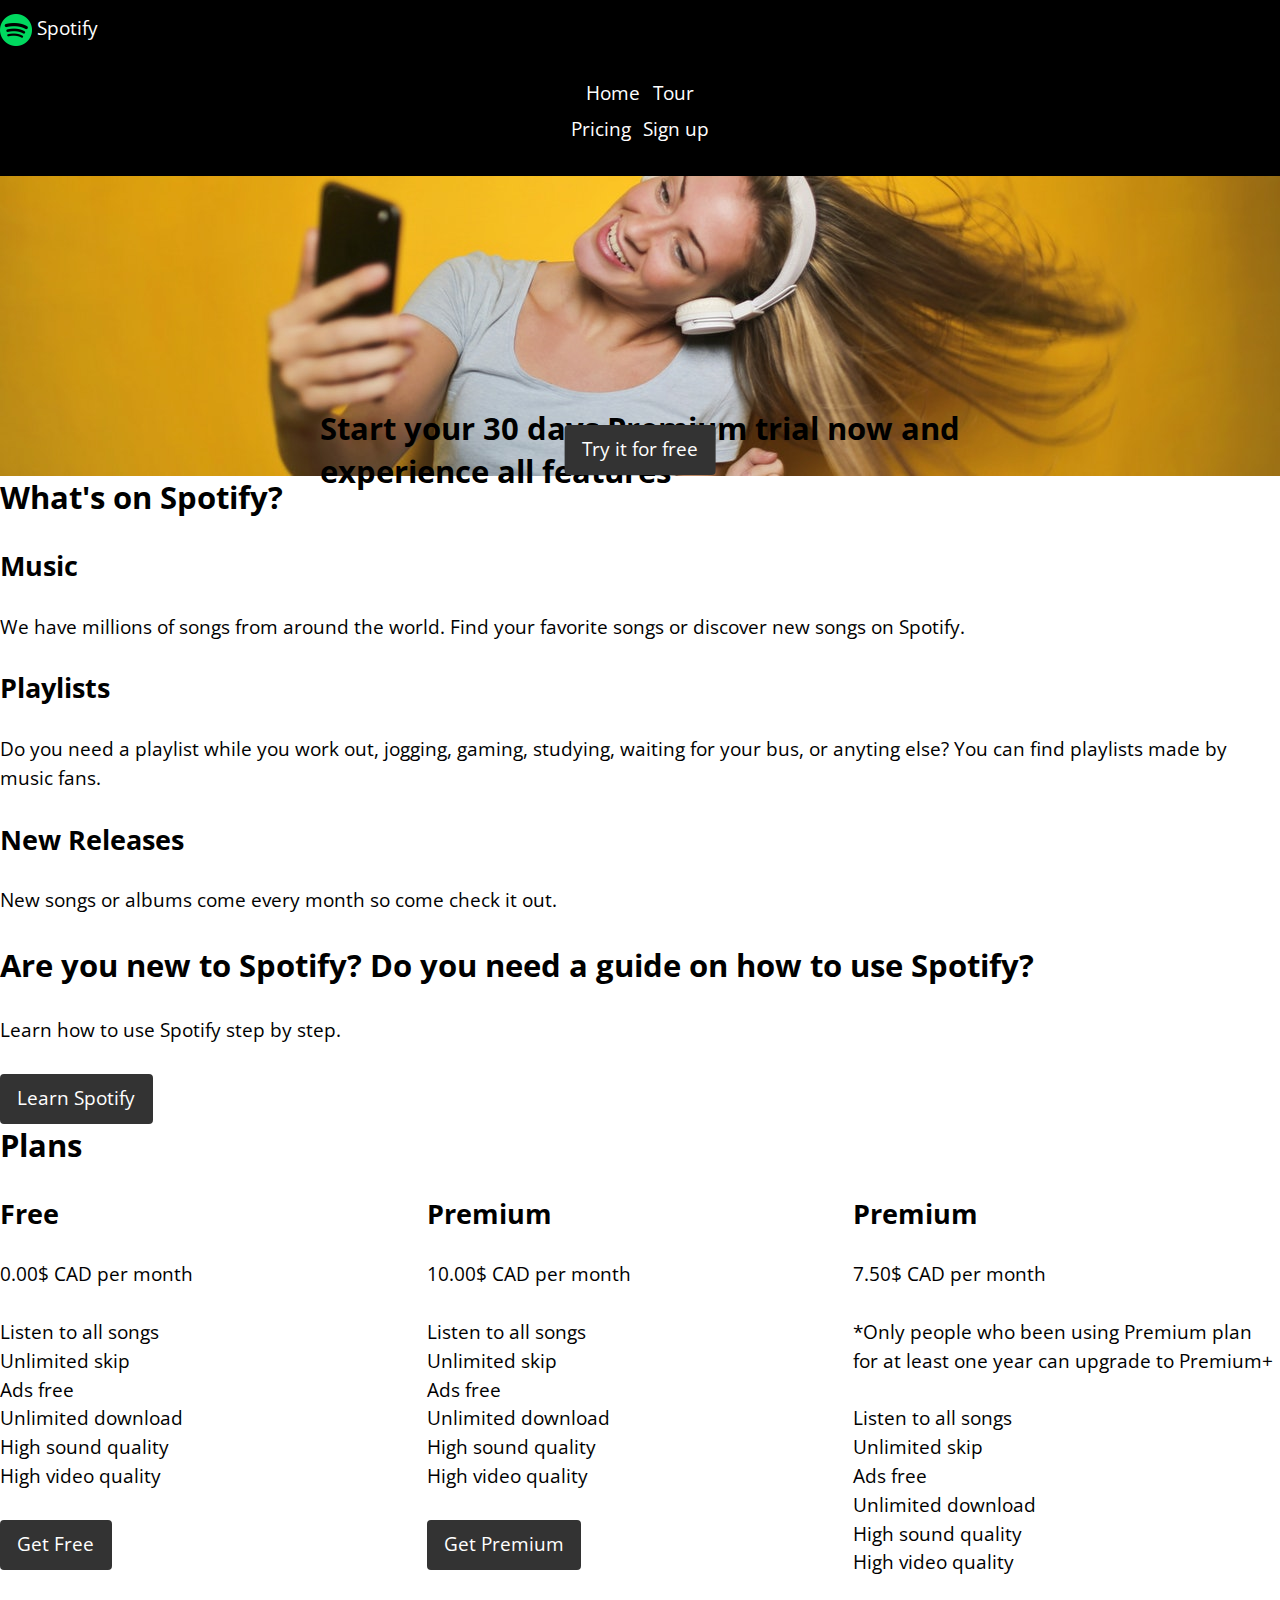
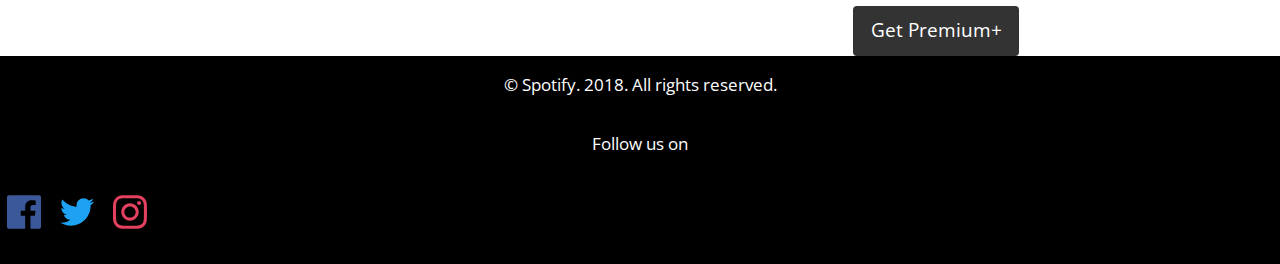
==== commit 2d6de18a: "Add grid and unit to index.html" ====
--- a/index.html
+++ b/index.html
@@ -8,47 +8,81 @@
   <link href="css/grid.css" rel="stylesheet">
   <link href="css/type.css" rel="stylesheet">
   <link href="css/main.css" rel="stylesheet">
+  <link href="https://fonts.googleapis.com/css?family=Open+Sans" rel="stylesheet">
 </head>
 <body>
   <header>
-    <nav>
-      <ul class="list-group">
-        <li><a href="index.html">Home</a></li>
-        <li><a href="tour.html">Tour</li>
-        <li><a href="pricing.html">Pricing</a></li>
-        <li><a href="sign-up.html">Sign up</a></li>
-      </ul>
+    <nav class="grid nav-bar pad-t-1-2">
+      <div class="unit unit-xs-1 unit-s-1 unit-m-1 unit-l-1 push">
+        <a href="index.html"><img class="logo icon i-32" src="images/spotify-logo.png" alt="Spotify Logo"> Spotify</a>
+      </div>
+      <div class="unit unit-xs-1 unit-s-1 unit-m-1 unit-l-1 text-center">
+        <ul class="list-group-inline">
+          <li class="island-1-8"><a class="nav-link" href="index.html">Home</a></li>
+          <li class="island-1-8"><a class="nav-link" href="tour.html">Tour</li>
+          <li class="island-1-8"><a class="nav-link" href="pricing.html">Pricing</a></li>
+          <li class="island-1-8"><a class="nav-link" href="sign-up.html">Sign up</a></li>
+        </ul>
+      </div>
     </nav>
   </header>
-  <main>
-    <div>
-      <img src="images/banner.jpeg" alt="Banner">
-      <h1>Try Premium for better features!</h1>
-      <h2>Start your 30 days Premium trial now and experience all features</h2>
-      <button type="button" id="try-free"><a href="pricing.html">Try it for free</a></button>
+  <main class="grid">
+    <div class="unit unit-xs-1 unit-m-1 unit-l-1">
+      <img src="images/banner.jpeg" alt="Banner" class="img-flex relative">
+      <h1 class="pin-ct">Try Premium for better features!</h1>
+      <h2 class="pin-c">Start your 30 days Premium trial now and experience all features</h2>
+      <button type="button" id="try-free" class="pin-c"><a href="pricing.html">Try it for free</a></button>
     </div>
   </main>
-  <section>
-    <h2>What's on Spotify?</h2>
-    <h3>Music</h3>
-    <p>We have millions of songs from around the world. Find your favorite songs or discover new songs on Spotify.</p>
-    <h3>Playlists</h3>
-    <p>Do you need a playlist while you work out, jogging, gaming, studying, waiting for your bus, or anyting else? You can find playlists made by music fans.</p>
-    <h3>New Releases</h3>
-    <p>New songs or albums come every month so come check it out.</p>
+
+  <section class="grid">
+    <div class="unit unit-xs-1 unit-m-1 unit-l-1">
+      <h2>What's on Spotify?</h2>
+    </div>
+    <div class="unit unit-xs-1 unit-m-1 unit-l-1">
+      <h3>Music</h3>
+      <p>We have millions of songs from around the world. Find your favorite songs or discover new songs on Spotify.</p>
+    </div>
+    <div class="unit unit-xs-1 unit-m-1 unit-l-1">
+      <h3>Playlists</h3>
+      <p>Do you need a playlist while you work out, jogging, gaming, studying, waiting for your bus, or anyting else? You can find playlists made by music fans.</p>
+    </div>
+    <div class="unit unit-xs-1 unit-m-1 unit-l-1">
+      <h3>New Releases</h3>
+      <p>New songs or albums come every month so come check it out.</p>
+    </div>
   </section>
-  <section>
-    <h2>Are you new to Spotify? Do you need a guide on how to use Spotify?</h2>
-    <p>Learn how to use Spotify step by step.</p>
-    <button type="button" id="learn-spotify"><a href="tour.html">Learn Spotify</a></button>
+
+  <section class="grid">
+    <div class="unit unit-xs-1 unit-m-1 unit-l-1">
+      <h2>Are you new to Spotify? Do you need a guide on how to use Spotify?</h2>
+    </div>
+    <div class="unit unit-xs-1 unit-m-1 unit-l-1">
+      <p>Learn how to use Spotify step by step.</p>
+      <button type="button" id="learn-spotify"><a href="tour.html">Learn Spotify</a></button>
+    </div>
   </section>
-  <section>
-    <h2>Plans</h2>
-    <p>Get your music</p>
-    <div>
-      <div>
-        <h3>Free</h3>
-        <p>0.00$ CAD</p>
+
+  <section class="grid">
+    <div class="unit unit-xs-1 unit-m-1 unit-l-1">
+      <h2>Plans</h2>
+    </div>
+    <div class="unit unit-xs-1 unit-s-1 unit-m-1 unit-l-1-3">
+      <h3>Free</h3>
+      <p>0.00$ CAD per month</p>
+      <ul class="list-group">
+        <li>Listen to all songs</li>
+        <li>Unlimited skip</li>
+        <li>Ads free</li>
+        <li>Unlimited download</li>
+        <li>High sound quality</li>
+        <li>High video quality</li>
+      </ul>
+      <button type="button" id="free-plan"><a href="#">Get Free</a></button>
+    </div>
+      <div class="unit unit-xs-1 unit-s-1 unit-m-1 unit-l-1-3">
+        <h3>Premium</h3>
+        <p>10.00$ CAD per month</p>
         <ul class="list-group">
           <li>Listen to all songs</li>
           <li>Unlimited skip</li>
@@ -57,11 +91,12 @@
           <li>High sound quality</li>
           <li>High video quality</li>
         </ul>
-        <button type="button" id="free-plan"><a href="#">Get Free</a></button>
+        <button class="push" type="button" id="premium-plan"><a href="#">Get Premium</a></button>
       </div>
-      <div>
+      <div class="unit unit-xs-1 unit-s-1 unit-m-1 unit-l-1-3">
         <h3>Premium</h3>
-        <p>10.00$ CAD</p>
+        <p>7.50$ CAD per month</p>
+        <p class="max-length">*Only people who been using Premium plan for at least one year can upgrade to Premium+</p>
         <ul class="list-group">
           <li>Listen to all songs</li>
           <li>Unlimited skip</li>
@@ -70,18 +105,20 @@
           <li>High sound quality</li>
           <li>High video quality</li>
         </ul>
-        <button type="button" id="premium-plan"><a href="#">Get Premium</a></button>
+        <button type="button" id="premium-plus-plan"><a href="#">Get Premium+</a></button>
       </div>
-    </div>
-    <footer>
-      <div>
+    </section>
+    <footer class="grid">
+      <div class="unit unit-xs-1 unit-s-1 unit-m-1 unit-l-1 push pad-t-1-2 text-center">
         <small>© Spotify. 2018. All rights reserved.</small>
       </div>
-      <div>
-        <small>Follow us on</small>
-        <img src="images/facebook.svg" alt="Facebook">
-        <img src="images/twitter.svg" alt="Twitter">
-        <img src="images/instagram.svg" alt="Instagram">
+      <div class="unit unit-xs-1 unit-s-1 unit-m-1 unit-l-1 push text-center">
+        <small class="text-center">Follow us on</small>
+      </div>
+      <div class="unit unit-xs-1 unit-s-1 unit-m-1 unit-l-1 push social-media-center">
+        <a href="#"><img class="icon i-48 gutter-1-4" src="images/facebook.svg" alt="Facebook"></a>
+        <a href="#"><img class="icon i-48 gutter-1-4" src="images/twitter.svg" alt="Twitter"></a>
+        <a href="#"><img class="icon i-48 gutter-1-4" src="images/instagram.svg" alt="Instagram"></a>
       </div>
     </footer>
 </body>
--- a/css/main.css
+++ b/css/main.css
@@ -0,0 +1,32 @@
+html {
+  font-family: "Open Sans", sans-serif;
+}
+
+.nav-bar {
+  background-color: #000;
+}
+
+.img-flex {
+  display: block;
+  width: 100%;
+}
+
+a {
+  display: block;
+  text-decoration: none;
+  color: #fff;
+}
+
+.nav-link:hover {
+  border: 2px solid #62D56E;
+  border-radius: 3px;
+}
+
+footer {
+  background-color: #000;
+  color: #fff;
+}
+
+footer a {
+  display: inline;
+}
